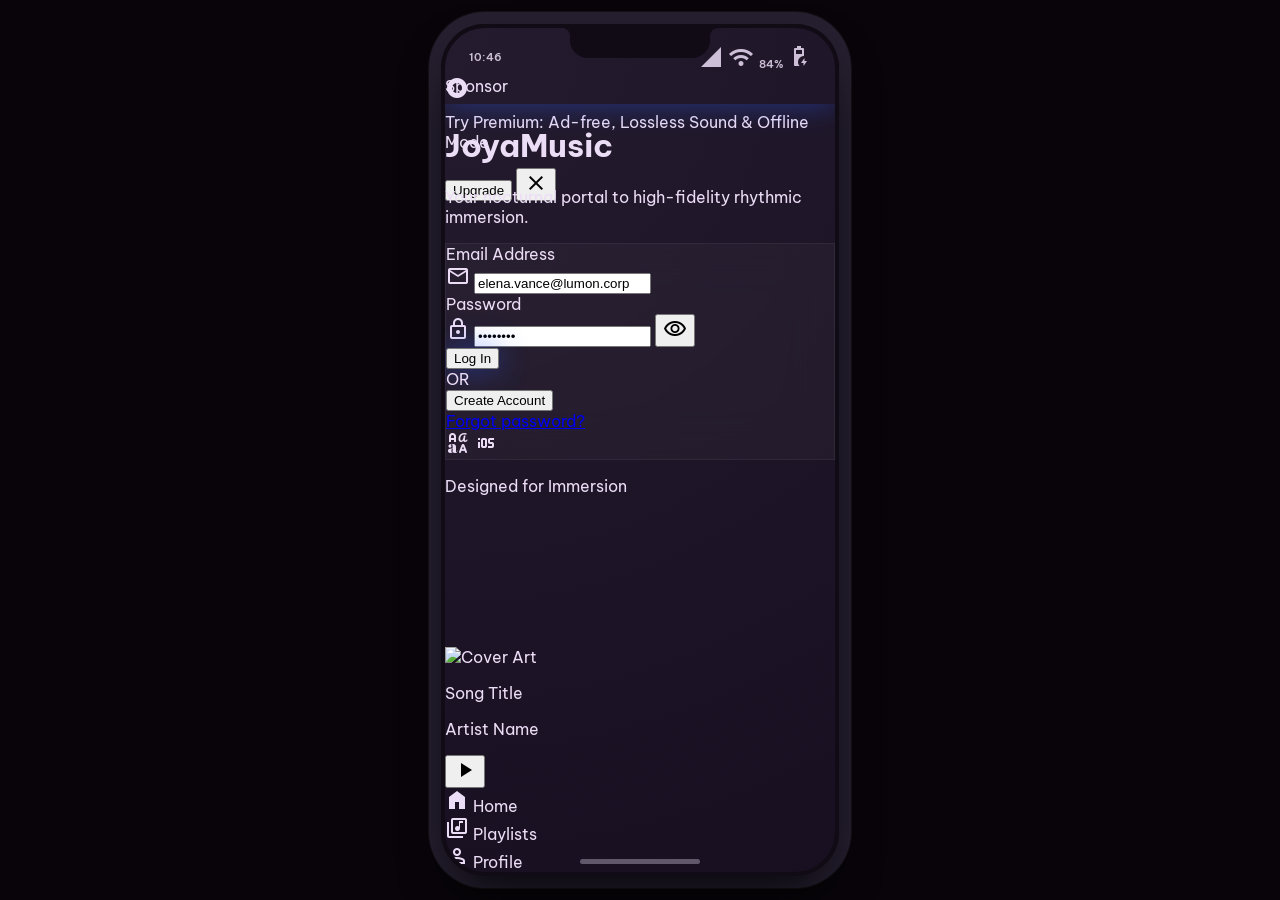
==== index.html @ df9149d4 "feat: JoyaMusic static build with real Supabase Auth" ====
<!DOCTYPE html>
<html class="dark" lang="en">
<head>
  <meta charset="utf-8"/>
  <meta content="width=device-width, initial-scale=1.0" name="viewport"/>
  <title>JoyaMusic - Premium Nocturnal Rhythms</title>
  
  <!-- Fonts & Icons -->
  <link href="https://fonts.googleapis.com/css2?family=Be+Vietnam+Pro:wght@100;300;400;500;600;700;800;900&amp;display=swap" rel="stylesheet"/>
  <link href="https://fonts.googleapis.com/css2?family=Material+Symbols+Outlined:wght,FILL@100..700,0..1&amp;display=swap" rel="stylesheet"/>
  
  <!-- Tailwind CSS CDN -->
  <script src="https://cdn.tailwindcss.com?plugins=forms,container-queries"></script>
  
  <!-- Dynamic Tailwind Configuration linked to CSS custom theme variables -->
  <script id="tailwind-config">
    tailwind.config = {
      darkMode: "class",
      theme: {
        extend: {
          "colors": {
            "inverse-on-surface": "var(--inverse-on-surface)",
            "error-container": "var(--error-container)",
            "primary-fixed": "var(--primary-fixed)",
            "on-primary-fixed": "var(--on-primary-fixed)",
            "on-secondary-container": "var(--on-secondary-container)",
            "on-background": "var(--on-surface)",
            "tertiary-fixed-dim": "var(--tertiary-fixed-dim)",
            "on-primary": "var(--on-primary)",
            "primary": "var(--primary)",
            "on-surface": "var(--on-surface)",
            "on-secondary-fixed-variant": "var(--on-secondary-fixed-variant)",
            "on-primary-container": "var(--on-primary-container)",
            "surface-container-high": "var(--surface-container-high)",
            "on-secondary-fixed": "var(--on-secondary-fixed)",
            "inverse-primary": "var(--inverse-primary)",
            "outline": "var(--outline)",
            "secondary-fixed-dim": "var(--secondary-fixed-dim)",
            "on-tertiary-fixed-variant": "var(--on-tertiary-fixed-variant)",
            "background": "var(--surface)",
            "on-tertiary-container": "var(--on-tertiary-container)",
            "tertiary-fixed": "var(--tertiary-fixed)",
            "error": "var(--error)",
            "inverse-surface": "var(--inverse-surface)",
            "on-secondary": "var(--on-secondary)",
            "secondary": "var(--secondary)",
            "outline-variant": "var(--outline-variant)",
            "surface-bright": "var(--surface-bright)",
            "on-tertiary-fixed": "var(--on-tertiary-fixed)",
            "surface-container-lowest": "var(--surface-container-lowest)",
            "on-primary-fixed-variant": "var(--on-primary-fixed-variant)",
            "surface-container-low": "var(--surface-container-low)",
            "surface": "var(--surface)",
            "surface-tint": "var(--primary)",
            "surface-variant": "var(--surface-container-highest)",
            "surface-dim": "var(--surface-dim)",
            "secondary-container": "var(--secondary-container)",
            "tertiary": "var(--tertiary)",
            "on-tertiary": "var(--on-tertiary)",
            "tertiary-container": "var(--tertiary-container)",
            "secondary-fixed": "var(--secondary-fixed)",
            "surface-container": "var(--surface-container)",
            "on-error": "var(--on-error)",
            "primary-fixed-dim": "var(--primary-fixed-dim)",
            "primary-container": "var(--primary-container)",
            "on-surface-variant": "var(--on-surface-variant)",
            "surface-container-highest": "var(--surface-container-highest)",
            "on-error-container": "var(--on-error-container)"
          },
          "borderRadius": {
            "DEFAULT": "0.25rem",
            "lg": "0.5rem",
            "xl": "0.75rem",
            "full": "9999px"
          },
          "spacing": {
            "sm": "12px",
            "xl": "32px",
            "lg": "24px",
            "xs": "8px",
            "margin-mobile": "20px",
            "md": "16px",
            "base": "4px",
            "gutter": "16px"
          },
          "fontFamily": {
            "headline-xl": ["Be Vietnam Pro"],
            "label-caps": ["Be Vietnam Pro"],
            "body-lg": ["Be Vietnam Pro"],
            "body-sm": ["Be Vietnam Pro"],
            "headline-md": ["Be Vietnam Pro"]
          },
          "fontSize": {
            "headline-xl": ["32px", { "lineHeight": "40px", "letterSpacing": "-0.02em", "fontWeight": "700" }],
            "label-caps": ["12px", { "lineHeight": "16px", "letterSpacing": "0.05em", "fontWeight": "700" }],
            "body-lg": ["16px", { "lineHeight": "24px", "fontWeight": "400" }],
            "body-sm": ["14px", { "lineHeight": "20px", "fontWeight": "400" }],
            "headline-md": ["20px", { "lineHeight": "28px", "letterSpacing": "-0.01em", "fontWeight": "600" }]
          }
        }
      }
    };
  </script>
  
  <!-- Local Styles -->
  <link href="app.css" rel="stylesheet"/>
</head>
<body class="bg-surface font-body-lg text-on-surface select-none" data-theme="purple">

  <!-- Desktop Smartphone Showcase Mock Shell -->
  <div class="device-container glow-accent">
    <!-- Smartphone Bezel Notch / Dynamic Island -->
    <div class="device-notch"></div>
    
    <!-- Smartphone Top Status Bar (Wifi, Signal, Time, Battery) -->
    <div class="device-status-bar">
      <div id="device-time">10:46</div>
      <div class="device-status-icons">
        <span class="material-symbols-outlined text-[12px]">signal_cellular_4_bar</span>
        <span class="material-symbols-outlined text-[12px]">wifi</span>
        <div class="flex items-center gap-[1px]">
          <span class="text-[9px]">84%</span>
          <span class="material-symbols-outlined text-[14px]">battery_charging_80</span>
        </div>
      </div>
    </div>

    <!-- Main Smartphone Screen Content Wrapper -->
    <div class="device-content">
      
      <!-- ==================== SCREEN 1: WELCOME & AUTHENTICATION ==================== -->
      <div id="screen-auth" class="app-screen active-screen flex flex-col justify-between p-gutter h-full pb-6 no-scrollbar">
        <!-- Logo Header -->
        <header class="flex flex-col items-center mt-6">
          <div class="w-20 h-20 bg-primary-container rounded-full flex items-center justify-center glow-accent mb-md scale-110">
            <span class="material-symbols-outlined text-white text-4xl icon-filled">radio_button_checked</span>
          </div>
          <h1 id="welcome-text" class="font-headline-xl text-headline-xl text-on-surface tracking-tighter uppercase">JoyaMusic</h1>
          <p id="welcome-sub" class="font-body-sm text-body-sm text-outline mt-xs text-center max-w-[280px]">Your nocturnal portal to high-fidelity rhythmic immersion.</p>
        </header>

        <!-- Auth Card -->
        <div class="w-full glass-panel p-xl rounded-xl shadow-lg border border-white/5 space-y-md my-auto">
          <form id="login-form" class="flex flex-col gap-lg">
            <!-- Email -->
            <div class="flex flex-col space-y-xs">
              <label class="font-label-caps text-label-caps text-outline uppercase ml-1">Email Address</label>
              <div class="relative">
                <span class="material-symbols-outlined absolute left-4 top-1/2 -translate-y-1/2 text-outline text-lg">mail</span>
                <input class="w-full bg-surface-container-low border border-outline-variant rounded-lg py-3 pl-12 pr-4 text-on-surface focus:border-primary focus:ring-1 focus:ring-primary outline-none transition-all font-body-sm" placeholder="name@domain.com" type="email" required value="elena.vance@lumon.corp"/>
              </div>
            </div>
            <!-- Password -->
            <div class="flex flex-col space-y-xs">
              <label class="font-label-caps text-label-caps text-outline uppercase ml-1">Password</label>
              <div class="relative">
                <span class="material-symbols-outlined absolute left-4 top-1/2 -translate-y-1/2 text-outline text-lg">lock</span>
                <input class="w-full bg-surface-container-low border border-outline-variant rounded-lg py-3 pl-12 pr-4 text-on-surface focus:border-primary focus:ring-1 focus:ring-primary outline-none transition-all font-body-sm" placeholder="••••••••" type="password" required value="••••••••"/>
                <button type="button" class="absolute right-4 top-1/2 -translate-y-1/2 text-outline hover:text-on-surface transition-colors">
                  <span class="material-symbols-outlined text-lg">visibility</span>
                </button>
              </div>
            </div>

            <!-- CTA Buttons -->
            <div class="flex flex-col space-y-sm pt-xs">
              <button id="login-submit-btn" type="submit" class="w-full bg-primary-container text-on-primary-container font-headline-md text-headline-md py-3.5 rounded-full active:scale-95 transition-all glow-accent">
                Log In
              </button>
              <div class="flex items-center justify-center space-x-base py-1">
                <div class="h-px w-full bg-outline-variant/30"></div>
                <span class="font-label-caps text-label-caps text-outline px-md text-[10px]">OR</span>
                <div class="h-px w-full bg-outline-variant/30"></div>
              </div>
              <button id="create-account-btn" type="button" class="w-full bg-surface-container-high border border-outline-variant/50 text-on-surface font-headline-md text-headline-md py-3.5 rounded-full active:scale-95 transition-all hover:bg-surface-variant">
                Create Account
              </button>
            </div>
          </form>

          <!-- Footer Oauth links -->
          <div class="flex justify-between items-center px-xs pt-xs text-[11px]">
            <a class="font-body-sm text-body-sm text-primary hover:opacity-80 transition-opacity" href="#">Forgot password?</a>
            <div class="flex space-x-md text-outline">
              <span class="material-symbols-outlined cursor-pointer hover:text-on-surface transition-colors" title="Google">brand_family</span>
              <span class="material-symbols-outlined cursor-pointer hover:text-on-surface transition-colors" title="Apple">ios</span>
            </div>
          </div>
        </div>

        <div class="flex flex-col items-center space-y-2 opacity-50">
          <p class="font-label-caps text-[9px] text-outline uppercase tracking-[0.25em]">Designed for Immersion</p>
        </div>
      </div>


      <!-- ==================== SCREEN 2: HOME FEED (PULSE DISCOVER) ==================== -->
      <div id="screen-home" class="app-screen p-0 h-full no-scrollbar">
        <!-- Top App Bar -->
        <header class="sticky top-0 w-full z-40 flex justify-between items-center px-margin-mobile h-16 bg-surface-dim/80 backdrop-blur-xl border-b border-white/5 shadow-md">
          <div class="flex items-center gap-3">
            <span class="material-symbols-outlined text-primary scale-125 icon-filled">radio_button_checked</span>
            <span class="font-bold text-on-background text-lg tracking-tight">JoyaMusic</span>
          </div>
          <div class="flex items-center gap-4">
            <button id="btn-home-notifications" class="active:scale-95 transition-transform text-slate-400 hover:text-on-surface">
              <span class="material-symbols-outlined">notifications</span>
            </button>
            <!-- Avatar click navigates to settings profile -->
            <div class="w-8 h-8 rounded-full overflow-hidden border border-white/20 cursor-pointer hover:scale-105 active:scale-95 transition-all avatar-click">
              <img id="avatar-img-home" alt="User Profile" src="https://lh3.googleusercontent.com/aida-public/[base64]"/>
            </div>
          </div>
        </header>

        <div class="px-margin-mobile pt-4 space-y-lg">
          <!-- Search Bar -->
          <section>
            <div class="relative group">
              <div class="absolute inset-y-0 left-4 flex items-center pointer-events-none text-outline">
                <span class="material-symbols-outlined">search</span>
              </div>
              <input id="search-input" class="w-full h-12 bg-surface-container-highest border-none rounded-xl pl-12 pr-4 text-on-surface focus:ring-2 focus:ring-primary-container placeholder:text-outline/70 transition-all text-body-sm" placeholder="Search songs, artists..." type="text"/>
            </div>
          </section>

          <!-- Genre Horizontal Quick Filter Slider -->
          <section class="-mx-margin-mobile px-margin-mobile overflow-x-auto no-scrollbar flex gap-sm">
            <div class="category-chip flex-none px-md py-xs rounded-full bg-tertiary-container text-on-tertiary-container font-label-caps text-label-caps active:scale-95 transition-all cursor-pointer">For You</div>
            <div class="category-chip flex-none px-md py-xs rounded-full border border-outline-variant text-on-surface font-label-caps text-label-caps hover:bg-surface-variant transition-all cursor-pointer">Deep House</div>
            <div class="category-chip flex-none px-md py-xs rounded-full border border-outline-variant text-on-surface font-label-caps text-label-caps hover:bg-surface-variant transition-all cursor-pointer">Lo-Fi</div>
            <div class="category-chip flex-none px-md py-xs rounded-full border border-outline-variant text-on-surface font-label-caps text-label-caps hover:bg-surface-variant transition-all cursor-pointer">Techno</div>
            <div class="category-chip flex-none px-md py-xs rounded-full border border-outline-variant text-on-surface font-label-caps text-label-caps hover:bg-surface-variant transition-all cursor-pointer">Synthwave</div>
          </section>

          <!-- Featured Bento Release -->
          <section class="mt-sm">
            <div class="relative h-44 rounded-xl overflow-hidden group shadow-lg">
              <img class="absolute inset-0 w-full h-full object-cover group-hover:scale-105 transition-transform duration-700" alt="Bento release" src="https://lh3.googleusercontent.com/aida-public/[base64]"/>
              <div class="absolute inset-0 bg-gradient-to-t from-background via-background/40 to-transparent opacity-90"></div>
              <div class="absolute bottom-4 left-4 right-4">
                <span class="text-[10px] font-label-caps text-primary-fixed mb-1 block tracking-widest font-bold">NEW RELEASE</span>
                <h2 class="text-headline-md font-headline-md text-white mb-0.5">Neon Horizons</h2>
                <p class="text-body-sm font-body-sm text-slate-300">Midnight Pulse • 4:20</p>
              </div>
              <button id="home-bento-play-btn" class="absolute bottom-4 right-4 w-12 h-12 bg-primary-container rounded-full flex items-center justify-center text-white shadow-xl active:scale-90 transition-all glow-accent">
                <span class="material-symbols-outlined icon-filled" style="font-size: 28px;">play_arrow</span>
              </button>
            </div>
          </section>

          <!-- Song Recommendation List -->
          <section class="space-y-sm pb-10">
            <div class="flex items-center justify-between mb-sm">
              <h3 class="text-headline-md font-headline-md tracking-tight">Recommended</h3>
              <span id="btn-recommended-see-all" class="text-body-sm font-body-sm text-primary hover:opacity-80 cursor-pointer">See all</span>
            </div>
            
            <!-- Songs Aggregated Dynamic Container -->
            <div id="home-songs-list" class="space-y-sm">
              <!-- JS builds cards dynamically here -->
            </div>
          </section>
        </div>
      </div>


      <!-- ==================== SCREEN 3: PLAYLISTS ==================== -->
      <div id="screen-playlists" class="app-screen p-0 h-full no-scrollbar">
        <!-- Top App Bar -->
        <header class="sticky top-0 w-full z-40 flex justify-between items-center px-margin-mobile h-16 bg-surface-dim/80 backdrop-blur-xl border-b border-white/5 shadow-md">
          <div class="flex items-center gap-3">
            <span class="material-symbols-outlined text-primary scale-125 icon-filled">radio_button_checked</span>
            <span class="font-bold text-on-surface text-lg">JoyaMusic</span>
          </div>
          <div class="flex gap-4 text-slate-400">
            <span class="material-symbols-outlined hover:text-on-surface cursor-pointer">search</span>
            <span class="material-symbols-outlined hover:text-on-surface cursor-pointer">more_vert</span>
          </div>
        </header>

        <div class="px-margin-mobile pt-4 space-y-lg">
          <!-- Page Header -->
          <section>
            <h2 class="font-headline-xl text-headline-xl text-on-surface mb-1">Your Playlists</h2>
            <p class="font-body-sm text-body-sm text-on-surface-variant">Curated for your rhythmic journey</p>
          </section>

          <!-- Playlist Grid -->
          <section class="grid grid-cols-2 gap-md">
            
            <!-- Dynamic Liked Songs Card -->
            <div id="liked-songs-card" class="glass-card rounded-xl p-2.5 flex flex-col gap-xs active:scale-98 transition-all cursor-pointer group">
              <div class="aspect-square rounded-lg overflow-hidden bg-gradient-to-br from-primary-container to-tertiary-container flex items-center justify-center relative">
                <span class="material-symbols-outlined text-on-primary-container text-[48px] icon-filled float-effect">favorite</span>
                <div class="absolute bottom-2.5 right-2.5 w-8 h-8 bg-blue-600 rounded-full flex items-center justify-center shadow-lg group-hover:scale-105 active:scale-90 transition-all shadow-blue-900/50">
                  <span class="material-symbols-outlined text-white text-sm icon-filled">play_arrow</span>
                </div>
              </div>
              <div class="px-xs pb-xs">
                <p class="font-headline-md text-[15px] font-bold text-on-surface truncate">Liked Songs</p>
                <p id="liked-songs-count" class="font-body-sm text-xs text-on-surface-variant">0 tracks</p>
              </div>
            </div>

            <!-- Playlist Card 2 -->
            <div id="playlist-midnight-pulse" class="glass-card rounded-xl p-2.5 flex flex-col gap-xs active:scale-98 transition-all cursor-pointer group">
              <div class="aspect-square rounded-lg overflow-hidden relative">
                <img class="w-full h-full object-cover" alt="Playlist Cover" src="https://lh3.googleusercontent.com/aida-public/[base64]"/>
                <div class="absolute inset-0 bg-black/20"></div>
              </div>
              <div class="px-xs pb-xs">
                <p class="font-headline-md text-[15px] font-bold text-on-surface truncate">Midnight Pulse</p>
                <p class="font-body-sm text-xs text-on-surface-variant">54 tracks</p>
              </div>
            </div>

            <!-- Playlist Card 3 -->
            <div id="playlist-smooth-jazz" class="glass-card rounded-xl p-2.5 flex flex-col gap-xs active:scale-98 transition-all cursor-pointer group">
              <div class="aspect-square rounded-lg overflow-hidden relative">
                <img class="w-full h-full object-cover" alt="Playlist Cover" src="https://lh3.googleusercontent.com/aida-public/[base64]"/>
                <div class="absolute inset-0 bg-black/20"></div>
              </div>
              <div class="px-xs pb-xs">
                <p class="font-headline-md text-[15px] font-bold text-on-surface truncate">Smooth Jazz</p>
                <p class="font-body-sm text-xs text-on-surface-variant">120 tracks</p>
              </div>
            </div>

            <!-- Playlist Card 4 -->
            <div id="playlist-festival-vibes" class="glass-card rounded-xl p-2.5 flex flex-col gap-xs active:scale-98 transition-all cursor-pointer group">
              <div class="aspect-square rounded-lg overflow-hidden relative">
                <img class="w-full h-full object-cover" alt="Playlist Cover" src="https://lh3.googleusercontent.com/aida-public/[base64]"/>
                <div class="absolute inset-0 bg-black/20"></div>
              </div>
              <div class="px-xs pb-xs">
                <p class="font-headline-md text-[15px] font-bold text-on-surface truncate">Festival Vibes</p>
                <p class="font-body-sm text-xs text-on-surface-variant">88 tracks</p>
              </div>
            </div>

          </section>

          <!-- Recently Played Tracks list -->
          <section class="pb-10">
            <div class="flex justify-between items-center mb-sm">
              <h3 class="font-headline-md text-headline-md">Recent Tracks</h3>
              <span id="btn-recent-see-all" class="font-label-caps text-label-caps text-primary cursor-pointer">SEE ALL</span>
            </div>
            
            <!-- Recent List Dynamic aggregates -->
            <div id="playlists-recent-list" class="space-y-sm">
              <!-- JS builds list rows dynamically -->
            </div>
          </section>
        </div>
      </div>


      <!-- ==================== SCREEN 4: PROFILE & SETTINGS ==================== -->
      <div id="screen-profile" class="app-screen p-0 h-full no-scrollbar">
        <!-- Top App Bar -->
        <header class="sticky top-0 w-full z-40 flex justify-between items-center px-margin-mobile h-16 bg-surface-dim/80 backdrop-blur-xl border-b border-white/5 shadow-md">
          <div class="flex items-center gap-3">
            <span class="material-symbols-outlined text-primary scale-125 icon-filled">radio_button_checked</span>
            <span class="font-bold text-on-surface text-lg">JoyaMusic</span>
          </div>
          <button class="active:scale-95 transition-transform hover:opacity-80 text-slate-400">
            <span class="material-symbols-outlined">settings</span>
          </button>
        </header>

        <div class="px-margin-mobile pt-6 space-y-lg pb-10">
          
          <!-- User Profile Details Header -->
          <section class="flex flex-col items-center">
            <div class="relative group">
              <div id="profile-avatar-container" class="w-28 h-28 rounded-full p-1 bg-gradient-to-tr from-blue-600 to-tertiary shadow-[0_0_20px_var(--glow-color)]">
                <img id="avatar-img-profile" alt="User Profile" class="w-full h-full object-cover rounded-full" src="https://lh3.googleusercontent.com/aida-public/[base64]"/>
              </div>
              <div id="btn-edit-avatar" class="absolute bottom-0 right-0 bg-primary text-on-primary p-1.5 rounded-full shadow-lg cursor-pointer hover:scale-105 transition-transform active:scale-95 flex items-center justify-center">
                <span class="material-symbols-outlined text-xs">edit</span>
              </div>
            </div>
            <div class="text-center mt-4">
              <h1 id="profile-display-name" class="font-headline-xl text-[24px] font-bold text-on-surface">Elena Vance</h1>
              <p id="profile-display-email" class="font-body-sm text-xs text-on-surface-variant mt-0.5">elena.vance@lumon.corp</p>
            </div>
          </section>

          <!-- Interactive Theme Selection Card Grid (Theme Essence) -->
          <section>
            <h2 class="font-label-caps text-label-caps text-outline mb-3 uppercase tracking-wider font-bold">Theme Essence</h2>
            <div class="grid grid-cols-4 gap-3">
              
              <!-- Dark Purple Essence (Default) -->
              <div class="theme-card flex flex-col items-center gap-1.5 cursor-pointer" data-essence="purple">
                <button class="w-full aspect-square rounded-xl bg-[#181021] border border-white/10 flex items-center justify-center">
                  <div class="check-indicator"></div>
                </button>
                <span class="text-[9px] font-semibold text-on-surface text-center leading-tight">Dark Purple</span>
              </div>
              
              <!-- Midnight Essence -->
              <div class="theme-card flex flex-col items-center gap-1.5 cursor-pointer" data-essence="midnight">
                <button class="w-full aspect-square rounded-xl bg-[#050208] border border-white/10 flex items-center justify-center">
                  <div class="check-indicator"></div>
                </button>
                <span class="text-[9px] font-semibold text-on-surface-variant text-center leading-tight">Midnight</span>
              </div>
              
              <!-- Ember Essence -->
              <div class="theme-card flex flex-col items-center gap-1.5 cursor-pointer" data-essence="ember">
                <button class="w-full aspect-square rounded-xl bg-gradient-to-br from-[#1a1c2c] to-[#4a192c] border border-white/10 flex items-center justify-center">
                  <div class="check-indicator"></div>
                </button>
                <span class="text-[9px] font-semibold text-on-surface-variant text-center leading-tight">Ember</span>
              </div>
              
              <!-- Deep Sea Essence -->
              <div class="theme-card flex flex-col items-center gap-1.5 cursor-pointer" data-essence="deepsea">
                <button class="w-full aspect-square rounded-xl bg-[#0d1b2a] border border-white/10 flex items-center justify-center">
                  <div class="check-indicator"></div>
                </button>
                <span class="text-[9px] font-semibold text-on-surface-variant text-center leading-tight">Deep Sea</span>
              </div>

            </div>
          </section>

          <!-- Settings Option List -->
          <section class="space-y-2">
            <h2 class="font-label-caps text-label-caps text-outline mb-2 uppercase tracking-wider font-bold">Account Details</h2>
            
            <div id="btn-settings-personal-info" class="glass-card rounded-xl p-3.5 flex items-center justify-between cursor-pointer hover:bg-white/5 transition-colors">
              <div class="flex items-center gap-3.5">
                <div class="w-9 h-9 rounded-lg bg-surface-container-high flex items-center justify-center">
                  <span class="material-symbols-outlined text-secondary text-lg">person_outline</span>
                </div>
                <div>
                  <p class="font-bold text-sm">Personal Information</p>
                  <p class="text-xs text-on-surface-variant">Name, bio, social links</p>
                </div>
              </div>
              <span class="material-symbols-outlined text-outline text-lg">chevron_right</span>
            </div>

            <div id="btn-settings-security-privacy" class="glass-card rounded-xl p-3.5 flex items-center justify-between cursor-pointer hover:bg-white/5 transition-colors">
              <div class="flex items-center gap-3.5">
                <div class="w-9 h-9 rounded-lg bg-surface-container-high flex items-center justify-center">
                  <span class="material-symbols-outlined text-secondary text-lg">lock</span>
                </div>
                <div>
                  <p class="font-bold text-sm">Security &amp; Privacy</p>
                  <p class="text-xs text-on-surface-variant">Password, 2FA, data usage</p>
                </div>
              </div>
              <span class="material-symbols-outlined text-outline text-lg">chevron_right</span>
            </div>

            <div id="btn-settings-notifications" class="glass-card rounded-xl p-3.5 flex items-center justify-between cursor-pointer hover:bg-white/5 transition-colors">
              <div class="flex items-center gap-3.5">
                <div class="w-9 h-9 rounded-lg bg-surface-container-high flex items-center justify-center">
                  <span class="material-symbols-outlined text-secondary text-lg">notifications</span>
                </div>
                <div>
                  <p class="font-bold text-sm">Notifications</p>
                  <p class="text-xs text-on-surface-variant">Artist updates, playlists</p>
                </div>
              </div>
              <span class="material-symbols-outlined text-outline text-lg">chevron_right</span>
            </div>

            <div id="btn-settings-language" class="glass-card rounded-xl p-3.5 flex items-center justify-between cursor-pointer hover:bg-white/5 transition-colors">
              <div class="flex items-center gap-3.5">
                <div class="w-9 h-9 rounded-lg bg-surface-container-high flex items-center justify-center">
                  <span class="material-symbols-outlined text-secondary text-lg">translate</span>
                </div>
                <div>
                  <p class="font-bold text-sm">Language &amp; Region</p>
                  <p class="text-xs text-on-surface-variant">Spanish, English, region info</p>
                </div>
              </div>
              <span class="material-symbols-outlined text-outline text-lg">chevron_right</span>
            </div>

            <div id="btn-settings-equalizer" class="glass-card rounded-xl p-3.5 flex items-center justify-between cursor-pointer hover:bg-white/5 transition-colors">
              <div class="flex items-center gap-3.5">
                <div class="w-9 h-9 rounded-lg bg-surface-container-high flex items-center justify-center">
                  <span class="material-symbols-outlined text-secondary text-lg">graphic_eq</span>
                </div>
                <div>
                  <p class="font-bold text-sm">Equalizer &amp; Quality</p>
                  <p class="text-xs text-on-surface-variant">Streaming quality, dynamic EQ</p>
                </div>
              </div>
              <span class="material-symbols-outlined text-outline text-lg">chevron_right</span>
            </div>

            <div id="btn-settings-sleeptimer" class="glass-card rounded-xl p-3.5 flex items-center justify-between cursor-pointer hover:bg-white/5 transition-colors">
              <div class="flex items-center gap-3.5">
                <div class="w-9 h-9 rounded-lg bg-surface-container-high flex items-center justify-center">
                  <span class="material-symbols-outlined text-secondary text-lg">bedtime</span>
                </div>
                <div>
                  <p class="font-bold text-sm">Sleep Timer</p>
                  <p class="text-xs text-on-surface-variant">Auto-pause nocturnal music</p>
                </div>
              </div>
              <span class="material-symbols-outlined text-outline text-lg">chevron_right</span>
            </div>

            <div id="btn-settings-about" class="glass-card rounded-xl p-3.5 flex items-center justify-between cursor-pointer hover:bg-white/5 transition-colors">
              <div class="flex items-center gap-3.5">
                <div class="w-9 h-9 rounded-lg bg-surface-container-high flex items-center justify-center">
                  <span class="material-symbols-outlined text-secondary text-lg">info</span>
                </div>
                <div>
                  <p class="font-bold text-sm">About JoyaMusic</p>
                  <p class="text-xs text-on-surface-variant">Credits, licensing &amp; terms</p>
                </div>
              </div>
              <span class="material-symbols-outlined text-outline text-lg">chevron_right</span>
            </div>
          </section>

          <!-- Settings Danger Zone CTAs -->
          <section class="space-y-3 pt-3">
            <button id="btn-logout" class="w-full py-3.5 rounded-xl border border-outline-variant text-on-surface font-semibold text-sm flex items-center justify-center gap-2 hover:bg-white/5 transition-colors active:scale-[0.98]">
              <span class="material-symbols-outlined text-lg">logout</span>
              Log out
            </button>
            <button id="btn-settings-delete-account" class="w-full py-3.5 rounded-xl bg-error-container/10 border border-error-container/40 text-error font-semibold text-sm flex items-center justify-center gap-2 hover:bg-error-container/20 transition-colors active:scale-[0.98]">
              <span class="material-symbols-outlined text-lg">delete_forever</span>
              Delete account
            </button>
          </section>
        </div>
      </div>

      <!-- ==================== PANEL: PERSONAL INFORMATION ==================== -->
      <div id="panel-personal-info" class="overlay-panel p-0 no-scrollbar">
        <header class="sticky top-0 w-full z-40 flex justify-between items-center px-margin-mobile h-16 bg-surface-dim/90 backdrop-blur-xl border-b border-white/5 shadow-md">
          <button id="close-personal-info" class="text-outline hover:text-on-surface active:scale-90 transition-all p-2 rounded-full hover:bg-white/5">
            <span class="material-symbols-outlined text-2xl">chevron_left</span>
          </button>
          <span class="font-label-caps text-[11px] text-outline uppercase tracking-[0.2em] font-bold">Personal Info</span>
          <div class="w-10"></div> <!-- Spacer -->
        </header>
        <div class="px-margin-mobile pt-6 space-y-lg">
          <!-- Avatar Selector -->
          <div class="flex flex-col items-center">
            <div class="relative group">
              <div id="edit-avatar-ring" class="w-24 h-24 rounded-full p-1 bg-gradient-to-tr from-blue-600 to-tertiary shadow-[0_0_15px_var(--glow-color)]">
                <img id="edit-avatar-preview" alt="User Profile" class="w-full h-full object-cover rounded-full" src="https://lh3.googleusercontent.com/aida-public/[base64]"/>
              </div>
            </div>
            <p class="font-label-caps text-[9px] text-outline uppercase tracking-widest mt-3 font-bold">Select Avatar Preset</p>
            <div class="flex gap-3 mt-3">
              <img class="w-10 h-10 rounded-full border-2 border-primary cursor-pointer hover:border-primary transition-all avatar-preset active:scale-90" src="https://lh3.googleusercontent.com/aida-public/[base64]" />
              <img class="w-10 h-10 rounded-full border border-white/10 cursor-pointer hover:border-primary transition-all avatar-preset active:scale-90" src="https://lh3.googleusercontent.com/aida-public/[base64]" />
              <img class="w-10 h-10 rounded-full border border-white/10 cursor-pointer hover:border-primary transition-all avatar-preset active:scale-90" src="https://lh3.googleusercontent.com/aida-public/[base64]" />
              <img class="w-10 h-10 rounded-full border border-white/10 cursor-pointer hover:border-primary transition-all avatar-preset active:scale-90" src="https://lh3.googleusercontent.com/aida-public/[base64]" />
            </div>
          </div>

          <!-- Form Fields -->
          <form id="personal-info-form" class="space-y-md pt-2">
            <div class="flex flex-col space-y-xs">
              <label class="font-label-caps text-label-caps text-outline uppercase ml-1">Display Name</label>
              <input id="edit-display-name" class="w-full bg-surface-container-low border border-outline-variant rounded-lg py-3 px-4 text-on-surface focus:border-primary focus:ring-1 focus:ring-primary outline-none transition-all font-body-sm" type="text" required value="Elena Vance"/>
            </div>
            <div class="flex flex-col space-y-xs">
              <label class="font-label-caps text-label-caps text-outline uppercase ml-1">Email Address</label>
              <input id="edit-display-email" class="w-full bg-surface-container-low border border-outline-variant rounded-lg py-3 px-4 text-on-surface focus:border-primary focus:ring-1 focus:ring-primary outline-none transition-all font-body-sm" type="email" required value="elena.vance@lumon.corp"/>
            </div>
            <div class="flex flex-col space-y-xs">
              <label class="font-label-caps text-label-caps text-outline uppercase ml-1">Bio</label>
              <textarea id="edit-display-bio" class="w-full h-20 bg-surface-container-low border border-outline-variant rounded-lg py-3 px-4 text-on-surface focus:border-primary focus:ring-1 focus:ring-primary outline-none transition-all font-body-sm no-scrollbar resize-none" placeholder="Add a short bio...">Hi-Fi audio enthusiast and nocturnal music curator.</textarea>
            </div>
            <button type="submit" class="w-full bg-primary-container text-on-primary-container font-headline-md text-headline-md py-3.5 rounded-full active:scale-95 transition-all glow-accent mt-4">
              Save Changes
            </button>
          </form>
        </div>
      </div>

      <!-- ==================== PANEL: SECURITY & PRIVACY ==================== -->
      <div id="panel-security-privacy" class="overlay-panel p-0 no-scrollbar">
        <header class="sticky top-0 w-full z-40 flex justify-between items-center px-margin-mobile h-16 bg-surface-dim/90 backdrop-blur-xl border-b border-white/5 shadow-md">
          <button id="close-security-privacy" class="text-outline hover:text-on-surface active:scale-90 transition-all p-2 rounded-full hover:bg-white/5">
            <span class="material-symbols-outlined text-2xl">chevron_left</span>
          </button>
          <span class="font-label-caps text-[11px] text-outline uppercase tracking-[0.2em] font-bold">Security & Privacy</span>
          <div class="w-10"></div> <!-- Spacer -->
        </header>
        <div class="px-margin-mobile pt-6 space-y-lg">
          <section class="space-y-3">
            <h3 class="font-label-caps text-label-caps text-outline uppercase tracking-wider ml-1 font-bold">Privacy Mode</h3>
            <div class="glass-card rounded-xl p-4 flex items-center justify-between">
              <div class="pr-3">
                <p class="font-bold text-sm">Private Session</p>
                <p class="text-[11px] text-on-surface-variant max-w-[200px] mt-0.5 leading-normal">Hide your listening activity from friends and show a glowing connection halo.</p>
              </div>
              <label class="toggle-switch flex-shrink-0">
                <input id="toggle-private-session" type="checkbox"/>
                <span class="toggle-slider"></span>
              </label>
            </div>
            <div class="glass-card rounded-xl p-4 flex items-center justify-between">
              <div class="pr-3">
                <p class="font-bold text-sm">Data Saver</p>
                <p class="text-[11px] text-on-surface-variant max-w-[200px] mt-0.5 leading-normal">Stream at lower audio quality when on cellular networks to conserve bandwidth.</p>
              </div>
              <label class="toggle-switch flex-shrink-0">
                <input id="toggle-data-saver" type="checkbox"/>
                <span class="toggle-slider"></span>
              </label>
            </div>
          </section>

          <section class="space-y-3">
            <h3 class="font-label-caps text-label-caps text-outline uppercase tracking-wider ml-1 font-bold">Two-Factor Auth</h3>
            <div class="glass-card rounded-xl p-4 flex items-center justify-between">
              <div class="pr-3">
                <p class="font-bold text-sm">Enable 2FA</p>
                <p class="text-[11px] text-on-surface-variant max-w-[200px] mt-0.5 leading-normal">Protect your account with a secondary verification code.</p>
              </div>
              <label class="toggle-switch flex-shrink-0">
                <input id="toggle-2fa" type="checkbox"/>
                <span class="toggle-slider"></span>
              </label>
            </div>
          </section>

          <section class="space-y-3">
            <h3 class="font-label-caps text-label-caps text-outline uppercase tracking-wider ml-1 font-bold">Change Password</h3>
            <form id="change-password-form" class="space-y-md">
              <div class="flex flex-col space-y-xs">
                <input class="w-full bg-surface-container-low border border-outline-variant rounded-lg py-2.5 px-4 text-on-surface focus:border-primary focus:ring-1 focus:ring-primary outline-none transition-all font-body-sm" type="password" required placeholder="Current Password"/>
              </div>
              <div class="flex flex-col space-y-xs">
                <input class="w-full bg-surface-container-low border border-outline-variant rounded-lg py-2.5 px-4 text-on-surface focus:border-primary focus:ring-1 focus:ring-primary outline-none transition-all font-body-sm" type="password" required placeholder="New Password"/>
              </div>
              <button type="submit" class="w-full bg-surface-container-high border border-outline-variant/60 text-on-surface hover:bg-surface-variant font-bold text-xs py-3.5 rounded-full active:scale-98 transition-all">
                Update Password
              </button>
            </form>
          </section>
        </div>
      </div>

      <!-- ==================== PANEL: NOTIFICATIONS SETTINGS ==================== -->
      <div id="panel-notifications-settings" class="overlay-panel p-0 no-scrollbar">
        <header class="sticky top-0 w-full z-40 flex justify-between items-center px-margin-mobile h-16 bg-surface-dim/90 backdrop-blur-xl border-b border-white/5 shadow-md">
          <button id="close-notifications-settings" class="text-outline hover:text-on-surface active:scale-90 transition-all p-2 rounded-full hover:bg-white/5">
            <span class="material-symbols-outlined text-2xl">chevron_left</span>
          </button>
          <span class="font-label-caps text-[11px] text-outline uppercase tracking-[0.2em] font-bold">Notifications</span>
          <div class="w-10"></div> <!-- Spacer -->
        </header>
        <div class="px-margin-mobile pt-6 space-y-lg">
          <section class="space-y-3">
            <h3 class="font-label-caps text-label-caps text-outline uppercase tracking-wider ml-1 font-bold">Push Alerts</h3>
            <div class="glass-card rounded-xl p-4 flex items-center justify-between">
              <div class="pr-3">
                <p class="font-bold text-sm">New Music Alerts</p>
                <p class="text-[11px] text-on-surface-variant max-w-[200px] mt-0.5 leading-normal">Notify when followed artists release new singles or albums.</p>
              </div>
              <label class="toggle-switch flex-shrink-0">
                <input id="push-new-music" type="checkbox" checked/>
                <span class="toggle-slider"></span>
              </label>
            </div>
            <div class="glass-card rounded-xl p-4 flex items-center justify-between">
              <div class="pr-3">
                <p class="font-bold text-sm">Playlist Updates</p>
                <p class="text-[11px] text-on-surface-variant max-w-[200px] mt-0.5 leading-normal">Notify when songs are added to subscribed playlists.</p>
              </div>
              <label class="toggle-switch flex-shrink-0">
                <input id="push-playlist-update" type="checkbox" checked/>
                <span class="toggle-slider"></span>
              </label>
            </div>
          </section>

          <section class="space-y-3">
            <h3 class="font-label-caps text-label-caps text-outline uppercase tracking-wider ml-1 font-bold">Email Digests</h3>
            <div class="glass-card rounded-xl p-4 flex items-center justify-between">
              <div class="pr-3">
                <p class="font-bold text-sm">Weekly Recommendations</p>
                <p class="text-[11px] text-on-surface-variant max-w-[200px] mt-0.5 leading-normal">Receive personalized nocturnal music recommendations via email.</p>
              </div>
              <label class="toggle-switch flex-shrink-0">
                <input id="email-weekly" type="checkbox"/>
                <span class="toggle-slider"></span>
              </label>
            </div>
            <div class="glass-card rounded-xl p-4 flex items-center justify-between">
              <div class="pr-3">
                <p class="font-bold text-sm">Platform Newsletter</p>
                <p class="text-[11px] text-on-surface-variant max-w-[200px] mt-0.5 leading-normal">Receive announcements and feature updates from JoyaMusic.</p>
              </div>
              <label class="toggle-switch flex-shrink-0">
                <input id="email-platform" type="checkbox"/>
                <span class="toggle-slider"></span>
              </label>
            </div>
          </section>
        </div>
      </div>

      <!-- ==================== PANEL: CONNECTED DEVICES ==================== -->
      <div id="panel-devices" class="overlay-panel p-0 no-scrollbar">
        <header class="sticky top-0 w-full z-40 flex justify-between items-center px-margin-mobile h-16 bg-surface-dim/90 backdrop-blur-xl border-b border-white/5 shadow-md">
          <button id="close-devices" class="text-outline hover:text-on-surface active:scale-90 transition-all p-2 rounded-full hover:bg-white/5">
            <span class="material-symbols-outlined text-2xl">chevron_left</span>
          </button>
          <span class="font-label-caps text-[11px] text-outline uppercase tracking-[0.15em] font-bold">Connect to a Device</span>
          <div class="w-10"></div> <!-- Spacer -->
        </header>
        <div class="px-margin-mobile pt-6 space-y-md">
          <div class="device-item glass-card rounded-xl p-4 flex items-center justify-between cursor-pointer hover:bg-white/5 border border-primary/40" data-device="this-phone">
            <div class="flex items-center gap-3.5">
              <span class="material-symbols-outlined text-primary text-xl">smartphone</span>
              <div>
                <p class="font-bold text-sm text-primary">This Phone</p>
                <p class="text-[9px] text-primary/80 font-bold tracking-wider uppercase mt-[2px]">ACTIVE CONNECTION</p>
              </div>
            </div>
            <span class="material-symbols-outlined text-primary text-lg">check_circle</span>
          </div>

          <div class="device-item glass-card rounded-xl p-4 flex items-center justify-between cursor-pointer hover:bg-white/5 border border-transparent" data-device="living-room">
            <div class="flex items-center gap-3.5">
              <span class="material-symbols-outlined text-outline text-xl">tv_gen</span>
              <div>
                <p class="font-bold text-sm">Living Room Speakers</p>
                <p class="text-xs text-on-surface-variant mt-[2px]">AirPlay Connection Available</p>
              </div>
            </div>
            <span class="material-symbols-outlined text-outline text-lg">radio_button_unchecked</span>
          </div>

          <div class="device-item glass-card rounded-xl p-4 flex items-center justify-between cursor-pointer hover:bg-white/5 border border-transparent" data-device="headphones">
            <div class="flex items-center gap-3.5">
              <span class="material-symbols-outlined text-outline text-xl">headphones</span>
              <div>
                <p class="font-bold text-sm">Elena's Headphones</p>
                <p class="text-xs text-on-surface-variant mt-[2px]">Bluetooth Connected</p>
              </div>
            </div>
            <span class="material-symbols-outlined text-outline text-lg">radio_button_unchecked</span>
          </div>
        </div>
      </div>

      <!-- ==================== PANEL: CENTER NOTIFICATIONS ==================== -->
      <div id="panel-center-notifications" class="overlay-panel p-0 no-scrollbar">
        <header class="sticky top-0 w-full z-40 flex justify-between items-center px-margin-mobile h-16 bg-surface-dim/90 backdrop-blur-xl border-b border-white/5 shadow-md">
          <button id="close-center-notifications" class="text-outline hover:text-on-surface active:scale-90 transition-all p-2 rounded-full hover:bg-white/5">
            <span class="material-symbols-outlined text-2xl">chevron_left</span>
          </button>
          <span class="font-label-caps text-[11px] text-outline uppercase tracking-[0.2em] font-bold">Notifications</span>
          <button id="clear-notifications-btn" class="text-xs font-semibold text-primary hover:opacity-80 active:scale-90 transition-transform px-2 py-1">Clear</button>
        </header>
        <div class="px-margin-mobile pt-6 space-y-md" id="notifications-list-container">
          <!-- Notification Card 1 -->
          <div class="glass-card rounded-xl p-4 flex items-start gap-3.5 notification-card">
            <div class="w-8 h-8 rounded-full bg-primary/20 flex items-center justify-center shrink-0">
              <span class="material-symbols-outlined text-primary text-sm icon-filled">campaign</span>
            </div>
            <div class="flex-grow min-w-0">
              <div class="flex justify-between items-start">
                <p class="font-bold text-xs">Pulse Premium Deal</p>
                <span class="text-[9px] text-slate-500 font-bold uppercase tracking-wider">Just Now</span>
              </div>
              <p class="text-[11px] text-on-surface-variant mt-1 leading-normal">Get 3 months of high-fidelity lossless sound streaming absolutely free. Tap to explore.</p>
            </div>
          </div>

          <!-- Notification Card 2 -->
          <div class="glass-card rounded-xl p-4 flex items-start gap-3.5 notification-card">
            <div class="w-8 h-8 rounded-full bg-secondary/20 flex items-center justify-center shrink-0">
              <span class="material-symbols-outlined text-secondary text-sm icon-filled">album</span>
            </div>
            <div class="flex-grow min-w-0">
              <div class="flex justify-between items-start">
                <p class="font-bold text-xs">New Release by Solstice Collective</p>
                <span class="text-[9px] text-slate-500 font-bold uppercase tracking-wider">2 hrs ago</span>
              </div>
              <p class="text-[11px] text-on-surface-variant mt-1 leading-normal">Solstice Collective just dropped 'Ethereal Echoes'. Start listening inside your For You feed.</p>
            </div>
          </div>

          <!-- Notification Card 3 -->
          <div class="glass-card rounded-xl p-4 flex items-start gap-3.5 notification-card">
            <div class="w-8 h-8 rounded-full bg-tertiary/20 flex items-center justify-center shrink-0">
              <span class="material-symbols-outlined text-tertiary text-sm icon-filled">favorite</span>
            </div>
            <div class="flex-grow min-w-0">
              <div class="flex justify-between items-start">
                <p class="font-bold text-xs">Weekly Rhythms Ready</p>
                <span class="text-[9px] text-slate-500 font-bold uppercase tracking-wider">1 day ago</span>
              </div>
              <p class="text-[11px] text-on-surface-variant mt-1 leading-normal">Your personalized weekly digest is compiled and ready for playback in your library.</p>
            </div>
          </div>
        </div>
      </div>

      <!-- ==================== PANEL: MORE SONG OPTIONS ==================== -->
      <div id="panel-more-options" class="overlay-panel p-0 no-scrollbar">
        <header class="sticky top-0 w-full z-40 flex justify-between items-center px-margin-mobile h-16 bg-surface-dim/90 backdrop-blur-xl border-b border-white/5 shadow-md">
          <button id="close-more-options" class="text-outline hover:text-on-surface active:scale-90 transition-all p-2 rounded-full hover:bg-white/5">
            <span class="material-symbols-outlined text-2xl">close</span>
          </button>
          <span id="options-panel-header-title" class="font-label-caps text-[11px] text-outline uppercase tracking-[0.2em] font-bold">Track Options</span>
          <div class="w-10"></div> <!-- Spacer -->
        </header>
        
        <div class="pt-6 px-margin-mobile flex flex-col items-center">
          <img id="options-cover-art" class="w-20 h-20 rounded-lg object-cover shadow-lg border border-white/10" src=""/>
          <h4 id="options-song-title" class="font-bold text-base text-on-surface mt-3 truncate w-[240px] text-center">Song Title</h4>
          <p id="options-song-artist" class="text-xs text-outline mt-0.5 truncate w-[200px] text-center">Artist Name</p>
        </div>
        
        <div class="px-margin-mobile pt-6 space-y-2">
          <div class="glass-card rounded-xl p-3.5 flex items-center justify-between cursor-pointer hover:bg-white/5 transition-colors options-action-btn" data-action="add-playlist">
            <div class="flex items-center gap-3.5">
              <span class="material-symbols-outlined text-secondary text-lg">playlist_add</span>
              <p class="font-bold text-sm">Add to Playlist</p>
            </div>
            <span class="material-symbols-outlined text-outline text-lg">chevron_right</span>
          </div>

          <div class="glass-card rounded-xl p-3.5 flex items-center justify-between cursor-pointer hover:bg-white/5 transition-colors options-action-btn" data-action="share">
            <div class="flex items-center gap-3.5">
              <span class="material-symbols-outlined text-secondary text-lg">share</span>
              <p class="font-bold text-sm">Share Track</p>
            </div>
            <span class="material-symbols-outlined text-outline text-lg">chevron_right</span>
          </div>

          <div class="glass-card rounded-xl p-3.5 flex items-center justify-between cursor-pointer hover:bg-white/5 transition-colors options-action-btn" data-action="lyrics">
            <div class="flex items-center gap-3.5">
              <span class="material-symbols-outlined text-secondary text-lg">lyrics</span>
              <p class="font-bold text-sm">Show Lyrics</p>
            </div>
            <span class="material-symbols-outlined text-outline text-lg">chevron_right</span>
          </div>
        </div>
      </div>

      <!-- ==================== FLOATING SPONSOR BANNER ==================== -->
      <div id="sponsor-banner" class="absolute bottom-[104px] left-0 w-full px-margin-mobile z-30 transition-all duration-300 ease-out select-none">
        <div class="bg-surface-container-highest/90 border border-white/10 rounded-xl p-3 flex items-center gap-3 backdrop-blur-md shadow-lg h-[56px] justify-between relative overflow-hidden">
          <!-- Glow Background -->
          <div class="absolute inset-0 bg-gradient-to-r from-blue-600/10 to-purple-600/10 pointer-events-none"></div>
          <div class="flex items-center gap-2.5 z-10 min-w-0 flex-1">
            <span class="bg-primary/20 text-primary text-[9px] px-1.5 py-0.5 rounded font-bold uppercase tracking-wider shrink-0">Sponsor</span>
            <p class="text-xs text-on-surface-variant truncate leading-none">Try Premium: Ad-free, Lossless Sound & Offline Mode</p>
          </div>
          <div class="flex items-center gap-1.5 z-10 shrink-0">
            <button id="sponsor-upgrade-btn" class="bg-primary-container text-on-primary-container text-[10px] font-bold px-3 py-1.5 rounded-full uppercase active:scale-90 hover:scale-105 transition-all">Upgrade</button>
            <button id="sponsor-dismiss-btn" class="text-outline hover:text-on-surface p-1 active:scale-75 transition-all rounded-full hover:bg-white/5">
              <span class="material-symbols-outlined text-[16px]">close</span>
            </button>
          </div>
        </div>
      </div>

      <!-- ==================== MODAL: DELETE ACCOUNT ==================== -->
      <div id="modal-delete-account" class="modal-overlay">
        <div class="modal-content text-center space-y-md">
          <div class="w-14 h-14 bg-error-container/20 rounded-full flex items-center justify-center text-error mx-auto shadow-lg shadow-red-900/10">
            <span class="material-symbols-outlined text-3xl">delete_forever</span>
          </div>
          <div class="space-y-xs">
            <h4 class="font-bold text-lg text-on-surface">Delete Account?</h4>
            <p class="text-xs text-on-surface-variant px-2 leading-relaxed">Are you absolutely sure you want to delete Elena's profile? All your liked tracks and playlists will be lost forever.</p>
          </div>
          <div class="flex gap-3 pt-2">
            <button id="cancel-delete-btn" class="flex-1 py-3 rounded-full bg-surface-container border border-outline-variant/60 text-on-surface font-semibold text-xs active:scale-95 transition-all">
              Cancel
            </button>
            <button id="confirm-delete-btn" class="flex-1 py-3 rounded-full bg-error text-on-error font-semibold text-xs active:scale-95 transition-all shadow-md shadow-red-900/20">
              Delete
            </button>
          </div>
        </div>
      </div>

      <!-- ==================== PANEL: LANGUAGE & REGION ==================== -->
      <div id="panel-language-region" class="overlay-panel p-0 no-scrollbar">
        <header class="sticky top-0 w-full z-40 flex justify-between items-center px-margin-mobile h-16 bg-surface-dim/90 backdrop-blur-xl border-b border-white/5 shadow-md">
          <button id="close-language" class="text-outline hover:text-on-surface active:scale-90 transition-all p-2 rounded-full hover:bg-white/5">
            <span class="material-symbols-outlined text-2xl">chevron_left</span>
          </button>
          <span class="font-label-caps text-[11px] text-outline uppercase tracking-[0.2em] font-bold">Language &amp; Region</span>
          <div class="w-10"></div>
        </header>
        <div class="px-margin-mobile pt-6 space-y-lg">
          <section class="space-y-3">
            <h3 class="font-label-caps text-label-caps text-outline uppercase tracking-wider ml-1 font-bold">App Language</h3>
            <div class="space-y-2">
              <div class="lang-item glass-card rounded-xl p-4 flex items-center justify-between cursor-pointer border border-primary" data-lang="es">
                <span class="font-bold text-sm text-primary">Español</span>
                <span class="material-symbols-outlined text-primary text-lg">radio_button_checked</span>
              </div>
              <div class="lang-item glass-card rounded-xl p-4 flex items-center justify-between cursor-pointer border border-transparent" data-lang="en">
                <span class="font-bold text-sm text-on-surface">English (US)</span>
                <span class="material-symbols-outlined text-outline text-lg">radio_button_unchecked</span>
              </div>
              <div class="lang-item glass-card rounded-xl p-4 flex items-center justify-between cursor-pointer border border-transparent" data-lang="fr">
                <span class="font-bold text-sm text-on-surface">Français</span>
                <span class="material-symbols-outlined text-outline text-lg">radio_button_unchecked</span>
              </div>
            </div>
          </section>

          <section class="space-y-3">
            <h3 class="font-label-caps text-label-caps text-outline uppercase tracking-wider ml-1 font-bold">Music Region</h3>
            <div class="space-y-2">
              <div class="region-item glass-card rounded-xl p-4 flex items-center justify-between cursor-pointer border border-primary" data-region="latam">
                <span class="font-bold text-sm text-primary">Latin America</span>
                <span class="material-symbols-outlined text-primary text-lg">radio_button_checked</span>
              </div>
              <div class="region-item glass-card rounded-xl p-4 flex items-center justify-between cursor-pointer border border-transparent" data-region="us">
                <span class="font-bold text-sm text-on-surface">United States</span>
                <span class="material-symbols-outlined text-outline text-lg">radio_button_unchecked</span>
              </div>
            </div>
          </section>

          <button id="save-language-btn" class="w-full bg-primary text-on-primary font-bold py-3.5 rounded-full active:scale-95 transition-all mt-4 shadow-lg shadow-blue-900/20">
            Save Preference
          </button>
        </div>
      </div>

      <!-- ==================== PANEL: AUDIO QUALITY & EQUALIZER ==================== -->
      <div id="panel-audio-equalizer" class="overlay-panel p-0 no-scrollbar">
        <header class="sticky top-0 w-full z-40 flex justify-between items-center px-margin-mobile h-16 bg-surface-dim/90 backdrop-blur-xl border-b border-white/5 shadow-md">
          <button id="close-equalizer" class="text-outline hover:text-on-surface active:scale-90 transition-all p-2 rounded-full hover:bg-white/5">
            <span class="material-symbols-outlined text-2xl">chevron_left</span>
          </button>
          <span class="font-label-caps text-[11px] text-outline uppercase tracking-[0.2em] font-bold">Equalizer &amp; Quality</span>
          <div class="w-10"></div>
        </header>
        <div class="px-margin-mobile pt-6 space-y-lg">
          <section class="space-y-3">
            <h3 class="font-label-caps text-label-caps text-outline uppercase tracking-wider ml-1 font-bold">Streaming Quality</h3>
            <div class="grid grid-cols-2 gap-sm">
              <div class="quality-item glass-card rounded-xl p-3 text-center cursor-pointer border border-transparent" data-quality="low">
                <p class="font-bold text-xs">96 kbps</p>
                <p class="text-[9px] text-on-surface-variant mt-0.5">Data Saver</p>
              </div>
              <div class="quality-item glass-card rounded-xl p-3 text-center cursor-pointer border border-transparent" data-quality="standard">
                <p class="font-bold text-xs">160 kbps</p>
                <p class="text-[9px] text-on-surface-variant mt-0.5">Standard</p>
              </div>
              <div class="quality-item glass-card rounded-xl p-3 text-center cursor-pointer border border-primary" data-quality="high">
                <p class="font-bold text-xs text-primary">320 kbps</p>
                <p class="text-[9px] text-primary/80 font-bold mt-0.5">HQ Audio</p>
              </div>
              <div class="quality-item glass-card rounded-xl p-3 text-center cursor-pointer border border-transparent" data-quality="lossless">
                <p class="font-bold text-xs">Lossless</p>
                <p class="text-[9px] text-on-surface-variant mt-0.5">FLAC 24-bit</p>
              </div>
            </div>
          </section>

          <section class="space-y-3">
            <div class="flex justify-between items-center ml-1">
              <h3 class="font-label-caps text-label-caps text-outline uppercase tracking-wider font-bold">5-Band Equalizer</h3>
              <span class="text-[10px] text-primary font-bold uppercase tracking-widest bg-primary/10 px-2 py-0.5 rounded">Custom Mode</span>
            </div>
            
            <div class="glass-card rounded-xl p-4 flex flex-col items-center">
              <div class="flex justify-between w-full h-[140px] px-2 items-center">
                <!-- 60 Hz -->
                <div class="flex flex-col items-center h-full justify-between">
                  <span id="eq-val-60" class="text-[9px] font-bold text-primary font-mono">+0.0 dB</span>
                  <div class="relative w-4 h-[100px] flex items-center justify-center">
                    <input type="range" min="-12" max="12" step="0.5" value="0" class="eq-slider-vertical" data-band="60"/>
                  </div>
                  <span class="text-[9px] text-outline font-bold mt-1">60Hz</span>
                </div>
                <!-- 230 Hz -->
                <div class="flex flex-col items-center h-full justify-between">
                  <span id="eq-val-230" class="text-[9px] font-bold text-primary font-mono">+0.0 dB</span>
                  <div class="relative w-4 h-[100px] flex items-center justify-center">
                    <input type="range" min="-12" max="12" step="0.5" value="0" class="eq-slider-vertical" data-band="230"/>
                  </div>
                  <span class="text-[9px] text-outline font-bold mt-1">230Hz</span>
                </div>
                <!-- 910 Hz -->
                <div class="flex flex-col items-center h-full justify-between">
                  <span id="eq-val-910" class="text-[9px] font-bold text-primary font-mono">+0.0 dB</span>
                  <div class="relative w-4 h-[100px] flex items-center justify-center">
                    <input type="range" min="-12" max="12" step="0.5" value="0" class="eq-slider-vertical" data-band="910"/>
                  </div>
                  <span class="text-[9px] text-outline font-bold mt-1">910Hz</span>
                </div>
                <!-- 4 kHz -->
                <div class="flex flex-col items-center h-full justify-between">
                  <span id="eq-val-4k" class="text-[9px] font-bold text-primary font-mono">+0.0 dB</span>
                  <div class="relative w-4 h-[100px] flex items-center justify-center">
                    <input type="range" min="-12" max="12" step="0.5" value="0" class="eq-slider-vertical" data-band="4k"/>
                  </div>
                  <span class="text-[9px] text-outline font-bold mt-1">4kHz</span>
                </div>
                <!-- 14 kHz -->
                <div class="flex flex-col items-center h-full justify-between">
                  <span id="eq-val-14k" class="text-[9px] font-bold text-primary font-mono">+0.0 dB</span>
                  <div class="relative w-4 h-[100px] flex items-center justify-center">
                    <input type="range" min="-12" max="12" step="0.5" value="0" class="eq-slider-vertical" data-band="14k"/>
                  </div>
                  <span class="text-[9px] text-outline font-bold mt-1">14kHz</span>
                </div>
              </div>
            </div>
          </section>

          <button id="reset-eq-btn" class="w-full bg-surface-container-high border border-outline-variant/60 text-on-surface hover:bg-surface-variant font-bold text-xs py-3.5 rounded-full active:scale-95 transition-all mt-2">
            Reset Flat Equalizer
          </button>
        </div>
      </div>

      <!-- ==================== PANEL: SLEEP TIMER ==================== -->
      <div id="panel-sleep-timer" class="overlay-panel p-0 no-scrollbar">
        <header class="sticky top-0 w-full z-40 flex justify-between items-center px-margin-mobile h-16 bg-surface-dim/90 backdrop-blur-xl border-b border-white/5 shadow-md">
          <button id="close-sleeptimer" class="text-outline hover:text-on-surface active:scale-90 transition-all p-2 rounded-full hover:bg-white/5">
            <span class="material-symbols-outlined text-2xl">chevron_left</span>
          </button>
          <span class="font-label-caps text-[11px] text-outline uppercase tracking-[0.2em] font-bold">Sleep Timer</span>
          <div class="w-10"></div>
        </header>
        <div class="px-margin-mobile pt-6 space-y-lg">
          <div class="glass-card rounded-xl p-5 flex flex-col items-center text-center space-y-sm">
            <span class="material-symbols-outlined text-4xl text-primary animate-pulse">bedtime</span>
            <div>
              <p class="font-bold text-sm">Nocturnal Sleep Companion</p>
              <p class="text-xs text-on-surface-variant max-w-[200px] mx-auto mt-1 leading-normal">Set a timer to automatically fade out and pause playback when you fall asleep.</p>
            </div>
            <p id="sleep-timer-countdown" class="text-[10px] font-bold text-primary tracking-widest uppercase bg-primary/10 px-3 py-1 rounded-full hidden">00:00 Remaining</p>
          </div>

          <div class="space-y-2">
            <div class="sleep-option-card glass-card rounded-xl p-4 flex items-center justify-between cursor-pointer border border-primary" data-time="off">
              <span class="font-bold text-sm text-primary">Off</span>
              <span class="material-symbols-outlined text-primary text-lg">radio_button_checked</span>
            </div>
            <div class="sleep-option-card glass-card rounded-xl p-4 flex items-center justify-between cursor-pointer border border-transparent" data-time="10">
              <span class="font-bold text-sm text-on-surface">10 Minutes</span>
              <span class="material-symbols-outlined text-outline text-lg">radio_button_unchecked</span>
            </div>
            <div class="sleep-option-card glass-card rounded-xl p-4 flex items-center justify-between cursor-pointer border border-transparent" data-time="20">
              <span class="font-bold text-sm text-on-surface">20 Minutes</span>
              <span class="material-symbols-outlined text-outline text-lg">radio_button_unchecked</span>
            </div>
            <div class="sleep-option-card glass-card rounded-xl p-4 flex items-center justify-between cursor-pointer border border-transparent" data-time="45">
              <span class="font-bold text-sm text-on-surface">45 Minutes</span>
              <span class="material-symbols-outlined text-outline text-lg">radio_button_unchecked</span>
            </div>
          </div>
        </div>
      </div>

      <!-- ==================== PANEL: ABOUT & CREDITS ==================== -->
      <div id="panel-about" class="overlay-panel p-0 no-scrollbar">
        <header class="sticky top-0 w-full z-40 flex justify-between items-center px-margin-mobile h-16 bg-surface-dim/90 backdrop-blur-xl border-b border-white/5 shadow-md">
          <button id="close-about" class="text-outline hover:text-on-surface active:scale-90 transition-all p-2 rounded-full hover:bg-white/5">
            <span class="material-symbols-outlined text-2xl">chevron_left</span>
          </button>
          <span class="font-label-caps text-[11px] text-outline uppercase tracking-[0.2em] font-bold">About JoyaMusic</span>
          <div class="w-10"></div>
        </header>
        <div class="px-margin-mobile pt-6 space-y-lg text-center flex flex-col items-center">
          <div class="w-16 h-16 rounded-2xl bg-gradient-to-tr from-blue-600 to-tertiary shadow-lg flex items-center justify-center text-white">
            <span class="material-symbols-outlined text-3xl">music_note</span>
          </div>
          <div>
            <h4 class="font-bold text-base text-on-surface mt-3">JoyaMusic Stitch</h4>
            <p class="text-xs text-outline">Version 3.4.0 (Nocturnal Wave)</p>
          </div>

          <div class="glass-card rounded-xl p-4 text-left w-full space-y-sm text-xs leading-relaxed text-on-surface-variant mt-2">
            <p><strong class="text-on-surface">Designed by Antigravity:</strong> Handcrafted under modern web standard paradigms for the ultimate pair programming wow factor.</p>
            <p><strong class="text-on-surface">Platform Stack:</strong> Built on pure HTML5 Canvas dynamic oscillators, Vanilla HSL CSS variables, and zero dependencies.</p>
            <p class="border-t border-white/5 pt-2 text-[10px] text-slate-500">&copy; 2026 JoyaMusic Stitch Corp. Google DeepMind team. All rights reserved.</p>
          </div>

          <button id="about-visit-btn" class="w-full bg-primary text-on-primary font-bold py-3.5 rounded-full active:scale-95 transition-all mt-4">
            Visit Developer Portal
          </button>
        </div>
      </div>

      <!-- ==================== PANEL: IMMERSIVE LYRICS ==================== -->
      <div id="panel-lyrics-view" class="overlay-panel p-0 no-scrollbar bg-surface-dim/95 backdrop-blur-3xl">
        <header class="sticky top-0 w-full z-40 flex justify-between items-center px-margin-mobile h-16 bg-surface-dim/90 backdrop-blur-xl border-b border-white/5 shadow-md">
          <button id="close-lyrics" class="text-outline hover:text-on-surface active:scale-90 transition-all p-2 rounded-full hover:bg-white/5">
            <span class="material-symbols-outlined text-2xl">close</span>
          </button>
          <span class="font-label-caps text-[11px] text-outline uppercase tracking-[0.2em] font-bold">Immersive Lyrics</span>
          <div class="w-10"></div>
        </header>
        <div class="pt-6 px-margin-mobile flex items-center gap-3">
          <img id="lyrics-song-cover" class="w-12 h-12 rounded object-cover border border-white/10" src=""/>
          <div>
            <h4 id="lyrics-song-title" class="font-bold text-sm text-on-surface">Song Title</h4>
            <p id="lyrics-song-artist" class="text-xs text-outline mt-0.5">Artist Name</p>
          </div>
        </div>
        <div class="px-margin-mobile pt-8 pb-10 space-y-6 text-center select-none font-bold overflow-y-auto max-h-[360px] no-scrollbar text-lg text-outline" id="lyrics-scroll-container">
          <p class="lyric-line hover:text-primary transition-colors cursor-pointer" data-time="0">Intro Synth Oscillations...</p>
          <p class="lyric-line hover:text-primary transition-colors cursor-pointer text-primary glow-text font-extrabold" data-time="12">Driving down the midnight strip alone</p>
          <p class="lyric-line hover:text-primary transition-colors cursor-pointer" data-time="24">Watching shadows dancing on their own</p>
          <p class="lyric-line hover:text-primary transition-colors cursor-pointer" data-time="38">Pulse of static glowing through the glass</p>
          <p class="lyric-line hover:text-primary transition-colors cursor-pointer" data-time="52">Nocturnal beats that make the silence last</p>
          <p class="lyric-line hover:text-primary transition-colors cursor-pointer" data-time="68">Into the blue, we fade away...</p>
        </div>
      </div>

      <!-- ==================== PANEL: SHARE SHEET ==================== -->
      <div id="panel-share-social" class="overlay-panel p-0 no-scrollbar">
        <header class="sticky top-0 w-full z-40 flex justify-between items-center px-margin-mobile h-16 bg-surface-dim/90 backdrop-blur-xl border-b border-white/5 shadow-md">
          <button id="close-share" class="text-outline hover:text-on-surface active:scale-90 transition-all p-2 rounded-full hover:bg-white/5">
            <span class="material-symbols-outlined text-2xl">close</span>
          </button>
          <span class="font-label-caps text-[11px] text-outline uppercase tracking-[0.2em] font-bold">Share Track</span>
          <div class="w-10"></div>
        </header>
        <div class="px-margin-mobile pt-6 space-y-lg text-center flex flex-col items-center">
          <img id="share-song-cover" class="w-24 h-24 rounded-xl object-cover shadow-lg border border-white/10" src=""/>
          <div>
            <h4 id="share-song-title" class="font-bold text-base text-on-surface mt-2 truncate w-[240px] text-center">Song Title</h4>
            <p id="share-song-artist" class="text-xs text-outline mt-0.5 truncate w-[200px] text-center">Artist Name</p>
          </div>

          <div class="grid grid-cols-3 gap-md w-full pt-4">
            <div class="share-item flex flex-col items-center cursor-pointer group active:scale-95 transition-transform" data-platform="instagram">
              <div class="w-12 h-12 rounded-full bg-gradient-to-tr from-pink-500 to-yellow-500 flex items-center justify-center text-white shadow-md group-hover:scale-105 transition-transform">
                <span class="material-symbols-outlined text-xl">photo_camera</span>
              </div>
              <span class="text-[10px] text-outline font-bold mt-2">Instagram</span>
            </div>
            <div class="share-item flex flex-col items-center cursor-pointer group active:scale-95 transition-transform" data-platform="twitter">
              <div class="w-12 h-12 rounded-full bg-blue-400 flex items-center justify-center text-white shadow-md group-hover:scale-105 transition-transform">
                <span class="material-symbols-outlined text-xl">chat</span>
              </div>
              <span class="text-[10px] text-outline font-bold mt-2">Twitter</span>
            </div>
            <div class="share-item flex flex-col items-center cursor-pointer group active:scale-95 transition-transform" data-platform="whatsapp">
              <div class="w-12 h-12 rounded-full bg-green-500 flex items-center justify-center text-white shadow-md group-hover:scale-105 transition-transform">
                <span class="material-symbols-outlined text-xl">call</span>
              </div>
              <span class="text-[10px] text-outline font-bold mt-2">WhatsApp</span>
            </div>
          </div>

          <button id="share-copy-link-btn" class="w-full bg-surface-container-high border border-outline-variant/60 text-on-surface hover:bg-surface-variant font-bold text-xs py-3.5 rounded-full active:scale-95 transition-all mt-4 flex items-center justify-center gap-2">
            <span class="material-symbols-outlined text-sm">link</span>
            Copy Immersive Track Link
          </button>
        </div>
      </div>

      <!-- ==================== PANEL: ADD TO PLAYLIST ==================== -->
      <div id="panel-add-to-playlist" class="overlay-panel p-0 no-scrollbar">
        <header class="sticky top-0 w-full z-40 flex justify-between items-center px-margin-mobile h-16 bg-surface-dim/90 backdrop-blur-xl border-b border-white/5 shadow-md">
          <button id="close-add-playlist" class="text-outline hover:text-on-surface active:scale-90 transition-all p-2 rounded-full hover:bg-white/5">
            <span class="material-symbols-outlined text-2xl">close</span>
          </button>
          <span class="font-label-caps text-[11px] text-outline uppercase tracking-[0.2em] font-bold">Add to Playlist</span>
          <div class="w-10"></div>
        </header>
        <div class="px-margin-mobile pt-6 space-y-md">
          <p class="text-xs text-on-surface-variant ml-1 leading-normal">Choose a playlist to append the active track.</p>
          
          <div class="space-y-sm">
            <div class="playlist-add-item glass-card rounded-xl p-3 flex items-center justify-between cursor-pointer hover:bg-white/5" data-playlist="midnight">
              <div class="flex items-center gap-3">
                <div class="w-10 h-10 rounded bg-primary/20 flex items-center justify-center text-primary text-sm font-bold">MP</div>
                <div>
                  <p class="font-bold text-sm">Midnight Pulse</p>
                  <p class="text-[10px] text-on-surface-variant">Synthwave Special Selection</p>
                </div>
              </div>
              <span class="material-symbols-outlined text-outline text-lg">add_circle</span>
            </div>
            
            <div class="playlist-add-item glass-card rounded-xl p-3 flex items-center justify-between cursor-pointer hover:bg-white/5" data-playlist="smooth">
              <div class="flex items-center gap-3">
                <div class="w-10 h-10 rounded bg-secondary/20 flex items-center justify-center text-secondary text-sm font-bold">SJ</div>
                <div>
                  <p class="font-bold text-sm">Smooth Jazz</p>
                  <p class="text-[10px] text-on-surface-variant">Lo-Fi study &amp; relax beats</p>
                </div>
              </div>
              <span class="material-symbols-outlined text-outline text-lg">add_circle</span>
            </div>

            <div class="playlist-add-item glass-card rounded-xl p-3 flex items-center justify-between cursor-pointer hover:bg-white/5" data-playlist="festival">
              <div class="flex items-center gap-3">
                <div class="w-10 h-10 rounded bg-tertiary/20 flex items-center justify-center text-tertiary text-sm font-bold">FV</div>
                <div>
                  <p class="font-bold text-sm">Festival Vibes</p>
                  <p class="text-[10px] text-on-surface-variant">Deep House club beats</p>
                </div>
              </div>
              <span class="material-symbols-outlined text-outline text-lg">add_circle</span>
            </div>
          </div>
        </div>
      </div>

      <!-- ==================== PANEL: PREMIUM INSIGHTS ==================== -->
      <div id="panel-premium-portal" class="overlay-panel p-0 no-scrollbar">
        <header class="sticky top-0 w-full z-40 flex justify-between items-center px-margin-mobile h-16 bg-surface-dim/90 backdrop-blur-xl border-b border-white/5 shadow-md">
          <button id="close-premium" class="text-outline hover:text-on-surface active:scale-90 transition-all p-2 rounded-full hover:bg-white/5">
            <span class="material-symbols-outlined text-2xl">close</span>
          </button>
          <span class="font-label-caps text-[11px] text-outline uppercase tracking-[0.2em] font-bold">Choose a Plan</span>
          <div class="w-10"></div>
        </header>
        <div class="px-margin-mobile pt-6 space-y-lg pb-10">
          <div class="text-center space-y-xs">
            <h4 class="font-bold text-base text-on-surface">JoyaMusic Pulse Premium</h4>
            <p class="text-xs text-on-surface-variant leading-relaxed">Experience lossless FLAC sound, offline caching, and completely ad-free stream listening.</p>
          </div>

          <div class="space-y-3">
            <div class="premium-tier-card glass-card rounded-2xl p-4 flex flex-col justify-between cursor-pointer border border-transparent" data-tier="free">
              <div class="flex justify-between items-start w-full">
                <div>
                  <p class="font-bold text-sm">Pulse Free</p>
                  <p class="text-[10px] text-on-surface-variant">Standard streaming with ads</p>
                </div>
                <p class="font-bold text-sm">$0<span class="text-[10px] font-normal">/mo</span></p>
              </div>
            </div>

            <div class="premium-tier-card glass-card rounded-2xl p-4 flex flex-col justify-between cursor-pointer border-2 border-primary" data-tier="solo">
              <div class="flex justify-between items-start w-full">
                <div>
                  <div class="flex items-center gap-1.5">
                    <p class="font-bold text-sm text-primary">Hi-Fi Solo</p>
                    <span class="bg-primary/20 text-primary text-[8px] px-1 rounded font-bold uppercase shrink-0">Best Choice</span>
                  </div>
                  <p class="text-[10px] text-primary/80 font-bold">Ad-free + offline 320kbps</p>
                </div>
                <p class="font-bold text-sm text-primary">$4.99<span class="text-[10px] font-normal">/mo</span></p>
              </div>
            </div>

            <div class="premium-tier-card glass-card rounded-2xl p-4 flex flex-col justify-between cursor-pointer border border-transparent" data-tier="duo">
              <div class="flex justify-between items-start w-full">
                <div>
                  <p class="font-bold text-sm">Lossless Duo</p>
                  <p class="text-[10px] text-on-surface-variant">Uncompressed FLAC sound + 2 accounts</p>
                </div>
                <p class="font-bold text-sm">$8.99<span class="text-[10px] font-normal">/mo</span></p>
              </div>
            </div>
          </div>

          <button id="subscribe-tier-btn" class="w-full bg-primary text-on-primary font-bold py-3.5 rounded-full active:scale-95 transition-all shadow-lg shadow-blue-900/20">
            Subscribe Now
          </button>
        </div>
      </div>

      <!-- ==================== MODAL: PREMIUM SUCCESS ==================== -->
      <div id="modal-premium-success" class="modal-overlay">
        <div class="modal-content text-center space-y-md overflow-hidden relative">
          <div class="absolute inset-0 bg-gradient-to-tr from-primary/10 to-tertiary/10 pointer-events-none z-0"></div>
          <div class="w-16 h-16 bg-primary/20 rounded-full flex items-center justify-center text-primary mx-auto shadow-lg shadow-blue-900/10 z-10 relative">
            <span class="material-symbols-outlined text-3xl animate-bounce">workspace_premium</span>
          </div>
          <div class="space-y-xs z-10 relative">
            <h4 class="font-bold text-lg text-on-surface">Elena Vance Pro Active!</h4>
            <p class="text-xs text-on-surface-variant px-2 leading-relaxed">Thank you for subscribing! Your nocturnal lossless audio streaming is now unlocked. Advertising banners have been fully deactivated.</p>
          </div>
          <button id="premium-success-ok" class="w-full py-3 rounded-full bg-primary text-on-primary font-semibold text-xs active:scale-95 transition-all shadow-md shadow-blue-900/20 z-10 relative">
            Start Lossless Experience
          </button>
        </div>
      </div>

      <!-- ==================== PANEL: SEARCH RESULTS ==================== -->
      <div id="panel-search-results" class="overlay-panel p-0 no-scrollbar">
        <header class="sticky top-0 w-full z-40 flex justify-between items-center px-margin-mobile h-16 bg-surface-dim/90 backdrop-blur-xl border-b border-white/5 shadow-md">
          <button id="close-search-results" class="text-outline hover:text-on-surface active:scale-90 transition-all p-2 rounded-full hover:bg-white/5">
            <span class="material-symbols-outlined text-2xl">chevron_left</span>
          </button>
          <div class="flex-grow mx-2 relative">
            <input id="search-input-field" class="w-full bg-surface-container-low border border-outline-variant rounded-full py-1.5 pl-8 pr-4 text-xs text-on-surface focus:border-primary outline-none transition-all" type="text" placeholder="Search songs, artists..."/>
            <span class="material-symbols-outlined text-outline text-lg absolute left-2.5 top-1.5">search</span>
            <button id="search-clear-btn" class="absolute right-2.5 top-1.5 text-outline hover:text-on-surface transition-all hidden">
              <span class="material-symbols-outlined text-base">close</span>
            </button>
          </div>
          <div class="w-6"></div>
        </header>
        <div class="px-margin-mobile pt-4 space-y-md">
          <div class="flex gap-2 overflow-x-auto no-scrollbar py-1" id="search-chips-container">
            <span class="search-chip flex-none px-3 py-1 rounded-full border border-outline-variant text-[10px] font-bold uppercase tracking-wider text-outline cursor-pointer hover:bg-white/5" data-query="Midnight">Midnight</span>
            <span class="search-chip flex-none px-3 py-1 rounded-full border border-outline-variant text-[10px] font-bold uppercase tracking-wider text-outline cursor-pointer hover:bg-white/5" data-query="Jazz">Jazz</span>
            <span class="search-chip flex-none px-3 py-1 rounded-full border border-outline-variant text-[10px] font-bold uppercase tracking-wider text-outline cursor-pointer hover:bg-white/5" data-query="Pulse">Pulse</span>
            <span class="search-chip flex-none px-3 py-1 rounded-full border border-outline-variant text-[10px] font-bold uppercase tracking-wider text-outline cursor-pointer hover:bg-white/5" data-query="Solstice">Solstice</span>
          </div>

          <div class="space-y-sm" id="search-results-list">
            <div class="py-10 text-center text-outline text-body-sm">
              <span class="material-symbols-outlined text-[48px] opacity-40 mb-2">search</span>
              <p>Type to search the nocturnal soundscape...</p>
            </div>
          </div>
        </div>
      </div>

    </div> <!-- End .device-content -->


    <!-- ==================== PERSISTENT COMPONENTS (MINI-PLAYER & BOTTOM NAV) ==================== -->
    
    <!-- Docked Mini-Player Bar (Sits on top of nav bar, initially hidden offscreen) -->
    <div id="mini-player" class="absolute bottom-[84px] left-0 w-full px-margin-mobile z-40 translate-y-[100px] transition-transform duration-300 ease-out cursor-pointer select-none">
      
      <!-- Thin playhead timeline indicator -->
      <div class="absolute top-0 left-0 w-full h-[2.5px] bg-white/10 rounded-t-lg overflow-hidden">
        <div id="mini-progress-fill" class="h-full bg-blue-500 rounded-r-full transition-[width] duration-100" style="width: 0%;"></div>
      </div>
      
      <div class="bg-surface-container-highest/80 border border-white/5 rounded-xl p-2.5 flex items-center gap-3 backdrop-blur-md shadow-lg h-[64px]">
        <!-- Cover Art -->
        <div class="w-10 h-10 rounded-lg overflow-hidden flex-shrink-0">
          <img id="mini-cover-img" alt="Cover Art" src="" />
        </div>
        <!-- Meta Details -->
        <div class="flex-grow min-w-0">
          <p id="mini-title" class="font-bold text-xs text-on-surface truncate leading-normal">Song Title</p>
          <p id="mini-artist" class="font-body-sm text-[10px] text-on-surface-variant truncate leading-none mt-[2px]">Artist Name</p>
        </div>
        <!-- Play / Pause btn -->
        <button id="mini-play-pause-btn" class="w-8 h-8 rounded-full bg-primary-container text-white flex items-center justify-center shadow-md active:scale-90 hover:scale-105 transition-all">
          <span class="material-symbols-outlined text-[20px] icon-filled">play_arrow</span>
        </button>
      </div>
    </div>

    <!-- Bottom Navigation Bar (Docked globally at the base of the device) -->
    <nav id="global-nav" class="absolute bottom-0 left-0 w-full z-40 flex justify-around items-center pb-safe px-4 bg-slate-950/80 backdrop-blur-[24px] border-t border-white/5 shadow-[0_-10px_30px_rgba(5,2,8,0.5)] h-[84px] rounded-t-lg translate-y-[100px] transition-transform duration-300">
      
      <!-- Home tab btn -->
      <div class="nav-btn flex flex-col items-center justify-center text-blue-500 after:content-[''] after:w-1 after:h-1 after:bg-blue-500 after:rounded-full after:mt-0.5 active:scale-90 transition-transform duration-200 cursor-pointer" data-screen="home">
        <span class="material-symbols-outlined text-2xl icon-filled">home</span>
        <span class="font-be-vietnam-pro text-[9px] font-bold uppercase tracking-wider mt-0.5">Home</span>
      </div>
      
      <!-- Playlists tab btn -->
      <div class="nav-btn flex flex-col items-center justify-center text-slate-400 hover:text-blue-400 transition-colors active:scale-90 transition-transform duration-200 cursor-pointer" data-screen="playlists">
        <span class="material-symbols-outlined text-2xl">library_music</span>
        <span class="font-be-vietnam-pro text-[9px] font-bold uppercase tracking-wider mt-0.5">Playlists</span>
      </div>
      
      <!-- Profile tab btn -->
      <div class="nav-btn flex flex-col items-center justify-center text-slate-400 hover:text-blue-400 transition-colors active:scale-90 transition-transform duration-200 cursor-pointer" data-screen="profile">
        <span class="material-symbols-outlined text-2xl">person</span>
        <span class="font-be-vietnam-pro text-[9px] font-bold uppercase tracking-wider mt-0.5">Profile</span>
      </div>
      
    </nav>


    <!-- ==================== SCREEN 5: IMMERSIVE FULL NOW PLAYING OVERLAY ==================== -->
    <div id="now-playing-panel">
      <!-- Gradient Haze background -->
      <div class="backdrop-glow"></div>
      
      <!-- Ambient Album Art Background Blur Blur Layer -->
      <div id="np-album-art-bg" class="absolute inset-0 bg-cover bg-center filter blur-[60px] opacity-25 scale-110 pointer-events-none transition-all duration-700"></div>

      <!-- Main Now playing layout container -->
      <div class="relative z-10 w-full h-full flex flex-col justify-between px-margin-mobile pt-10 pb-8 select-none">
        
        <!-- Header -->
        <header class="flex justify-between items-center h-10">
          <button id="np-close-btn" class="text-outline hover:text-on-surface active:scale-90 transition-all p-2 rounded-full hover:bg-white/5">
            <span class="material-symbols-outlined text-2xl">keyboard_arrow_down</span>
          </button>
          <span class="font-label-caps text-[10px] text-outline uppercase tracking-[0.2em] font-bold">Now Playing</span>
          <button id="np-more-options-btn" class="text-outline hover:text-on-surface active:scale-90 transition-all p-2 rounded-full hover:bg-white/5">
            <span class="material-symbols-outlined text-2xl">more_vert</span>
          </button>
        </header>

        <!-- Huge Album Cover Art (Squircle-shape, slow spin when active) -->
        <div class="my-auto py-4 flex flex-col items-center">
          <div id="np-cover-container" class="relative w-[260px] h-[260px] rounded-[32px] overflow-hidden shadow-2xl flex items-center justify-center border border-white/10 spin-art spin-art-paused">
            <img id="np-cover-img" class="w-full h-full object-cover" alt="Album Cover" src="" />
            <!-- Centered vinyl hole visual element -->
            <div class="absolute w-8 h-8 rounded-full bg-slate-950/80 border border-white/20 flex items-center justify-center shadow-inner">
              <div class="w-2.5 h-2.5 rounded-full bg-blue-500 shadow-md"></div>
            </div>
          </div>
        </div>

        <!-- Meta info (Song title, Artist, Like Heart button) -->
        <div class="space-y-4">
          <div class="flex justify-between items-center">
            <div class="min-w-0 flex-1 pr-4">
              <h2 id="np-title" class="font-bold text-[22px] text-on-surface truncate tracking-tight leading-tight">Song Title</h2>
              <p id="np-artist" class="font-body-lg text-sm text-outline truncate leading-none mt-1.5">Artist Name</p>
            </div>
            <!-- Interactive Heart -->
            <button id="np-heart-btn" class="text-outline hover:text-on-surface transition-all active:scale-75">
              <span class="material-symbols-outlined text-2xl">favorite</span>
            </button>
          </div>

          <!-- Canvas Audio Visualizer beats dynamically in sync with audio context analyser -->
          <div class="relative w-full h-[60px] flex items-center justify-center glass-card rounded-xl overflow-hidden px-2 border border-white/5 shadow-inner">
            <canvas id="np-visualizer-canvas" class="w-full h-full"></canvas>
            <div class="absolute inset-0 bg-gradient-to-r from-background/30 via-transparent to-background/30 pointer-events-none"></div>
          </div>

          <!-- Seekbar scrubber -->
          <div class="space-y-1.5 pt-2">
            <div class="relative flex items-center">
              <input id="np-progress" class="music-slider" type="range" min="0" max="100" value="0" step="0.1"/>
              <!-- High-precision glowing active fill layer -->
              <div id="np-progress-fill" class="music-slider-fill" style="width: 0%;"></div>
            </div>
            <div class="flex justify-between text-[10px] text-slate-400 font-label-caps font-bold">
              <span id="np-current-time">0:00</span>
              <span id="np-duration">0:00</span>
            </div>
          </div>

          <!-- Core Playback Controls (Play/Pause is a gorgeous bright blue circle with glow) -->
          <div class="flex justify-between items-center px-2 py-4">
            
            <!-- Shuffle btn -->
            <button id="np-shuffle-btn" class="text-outline hover:text-on-surface transition-all active:scale-90 p-2">
              <span class="material-symbols-outlined text-xl">shuffle</span>
            </button>
            
            <!-- Prev track btn -->
            <button id="np-prev-btn" class="text-on-surface hover:text-primary transition-all active:scale-90 p-2">
              <span class="material-symbols-outlined text-3xl icon-filled">skip_previous</span>
            </button>
            
            <!-- Play Pause core action button -->
            <button id="np-play-pause-btn" class="w-16 h-16 bg-primary-container text-white rounded-full flex items-center justify-center shadow-lg active:scale-95 hover:scale-105 transition-all glow-accent">
              <span class="material-symbols-outlined text-[48px] icon-filled">play_arrow</span>
            </button>
            
            <!-- Next track btn -->
            <button id="np-next-btn" class="text-on-surface hover:text-primary transition-all active:scale-90 p-2">
              <span class="material-symbols-outlined text-3xl icon-filled">skip_next</span>
            </button>
            
            <!-- Loop Repeat btn -->
            <button id="np-repeat-btn" class="text-outline hover:text-on-surface transition-all active:scale-90 p-2">
              <span class="material-symbols-outlined text-xl">repeat</span>
            </button>

          </div>

          <!-- Volume adjuster slider bar -->
          <div class="flex items-center gap-3 px-2 pt-2 text-outline">
            <span id="np-volume-icon" class="material-symbols-outlined text-lg cursor-pointer hover:text-on-surface transition-colors">volume_up</span>
            <div class="relative flex-grow flex items-center">
              <input id="np-volume" class="music-slider" type="range" min="0" max="100" value="80"/>
              <!-- Volume progress indicator -->
              <div id="np-volume-fill" class="music-slider-fill" style="width: 80%;"></div>
            </div>
            <button id="np-devices-btn" class="text-outline hover:text-on-surface transition-all active:scale-90 p-1 flex items-center justify-center">
              <span class="material-symbols-outlined text-lg">devices</span>
            </button>
          </div>

        </div>
      </div>
    </div> <!-- End #now-playing-panel -->

    <!-- Smartphone Home indicator bar -->
    <div class="device-home-bar"></div>
  </div> <!-- End .device-container -->

  <!-- Supabase Local Credentials Config -->
  <script src="supabase-config.js"></script>
  <!-- Supabase CDN Client Library -->
  <script src="https://cdn.jsdelivr.net/npm/@supabase/supabase-js@2"></script>
  <!-- Local Script Engine -->
  <script src="app.js"></script>
</body>
</html>
---- app.css ----
/* CSS Variables and Theme Definitions */
:root {
  /* Default Theme: Dark Purple */
  --bg-gradient: radial-gradient(circle at top left, #241c2e 0%, #181021 100%);
  --surface: #181021;
  --surface-dim: #181021;
  --surface-bright: #3f3548;
  --surface-container-lowest: #120b1b;
  --surface-container-low: #201829;
  --surface-container: #241c2e;
  --surface-container-high: #2f2638;
  --surface-container-highest: #3a3144;
  --on-surface: #ecddf6;
  --on-surface-variant: #c4c5d9;
  --outline: #8e90a2;
  --outline-variant: #434656;
  
  --primary: #b8c3ff;
  --on-primary: #002387;
  --primary-container: #2d5bff;
  --on-primary-container: #efefff;
  
  --secondary: #d3beeb;
  --on-secondary: #38294d;
  --secondary-container: #524267;
  --on-secondary-container: #c4b0dd;
  
  --tertiary: #d2bbff;
  --on-tertiary: #3f008e;
  --tertiary-container: #8342f4;
  --on-tertiary-container: #f6ecff;
  
  --error: #ffb4ab;
  --on-error: #690005;
  --error-container: #93000a;
  --on-error-container: #ffdad6;
  
  --primary-fixed: #dde1ff;
  --primary-fixed-dim: #b8c3ff;
  --on-primary-fixed: #001355;
  --on-primary-fixed-variant: #0035bd;
  
  --secondary-fixed: #eddcff;
  --secondary-fixed-dim: #d3beeb;
  --on-secondary-fixed: #231437;
  --on-secondary-fixed-variant: #4f4065;
  
  --tertiary-fixed: #eaddff;
  --tertiary-fixed-dim: #d2bbff;
  --on-tertiary-fixed: #25005a;
  --on-tertiary-fixed-variant: #5a00c6;
  
  --inverse-surface: #ecddf6;
  --inverse-on-surface: #362d3f;
  --inverse-primary: #104af0;
  
  --glow-color: rgba(45, 91, 255, 0.45);
  --shadow-color: rgba(5, 2, 8, 0.5);
  --accent-color: #2D5BFF;
}

[data-theme="midnight"] {
  --bg-gradient: radial-gradient(circle at top left, #0e0717 0%, #050208 100%);
  --surface: #050208;
  --surface-dim: #050208;
  --surface-bright: #2d2638;
  --surface-container-lowest: #020104;
  --surface-container-low: #0a0612;
  --surface-container: #100b1a;
  --surface-container-high: #191226;
  --surface-container-highest: #231933;
  --on-surface: #f0e6ff;
  --on-surface-variant: #ccbeeb;
  --outline: #7b7593;
  --outline-variant: #3a354c;
  
  --primary: #00d2ff;
  --on-primary: #003644;
  --primary-container: #0077b6;
  --on-primary-container: #e6f7ff;
  
  --secondary: #c3b5e3;
  --on-secondary: #261b40;
  --secondary-container: #3d2f5e;
  --on-secondary-container: #eeddff;
  
  --tertiary: #8a2be2;
  --on-tertiary: #fbf5ff;
  --tertiary-container: #5300a3;
  --on-tertiary-container: #eed6ff;
  
  --error: #ffb4ab;
  --on-error: #690005;
  --error-container: #93000a;
  --on-error-container: #ffdad6;
  
  --primary-fixed: #c6f4ff;
  --primary-fixed-dim: #00d2ff;
  --on-primary-fixed: #001f28;
  --on-primary-fixed-variant: #004d63;
  
  --secondary-fixed: #eeddff;
  --secondary-fixed-dim: #c3b5e3;
  --on-secondary-fixed: #170d2b;
  --on-secondary-fixed-variant: #3c2f5d;
  
  --tertiary-fixed: #f4e8ff;
  --tertiary-fixed-dim: #8a2be2;
  --on-tertiary-fixed: #1e003d;
  --on-tertiary-fixed-variant: #5a00a8;
  
  --inverse-surface: #f0e6ff;
  --inverse-on-surface: #1e003d;
  --inverse-primary: #009ecc;
  
  --glow-color: rgba(0, 210, 255, 0.45);
  --shadow-color: rgba(0, 0, 0, 0.75);
  --accent-color: #00D2FF;
}

[data-theme="ember"] {
  --bg-gradient: linear-gradient(135deg, #1a1c2c 0%, #3b1122 50%, #4a192c 100%);
  --surface: #1a1c2c;
  --surface-dim: #1a1c2c;
  --surface-bright: #44323c;
  --surface-container-lowest: #0e0f18;
  --surface-container-low: #22141d;
  --surface-container: #2c1a25;
  --surface-container-high: #3d2331;
  --surface-container-highest: #4e2b3c;
  --on-surface: #ffebd6;
  --on-surface-variant: #e6c8be;
  --outline: #a37c72;
  --outline-variant: #563d37;
  
  --primary: #ff4500;
  --on-primary: #590f00;
  --primary-container: #cc3300;
  --on-primary-container: #ffebe6;
  
  --secondary: #e0b0ff;
  --on-secondary: #3b154a;
  --secondary-container: #5c2d6f;
  --on-secondary-container: #ffd5ff;
  
  --tertiary: #da70d6;
  --on-tertiary: #540050;
  --tertiary-container: #8b2d86;
  --on-tertiary-container: #ffebfd;
  
  --error: #ffb4ab;
  --on-error: #690005;
  --error-container: #93000a;
  --on-error-container: #ffdad6;
  
  --primary-fixed: #ffdad1;
  --primary-fixed-dim: #ff4500;
  --on-primary-fixed: #3b0000;
  --on-primary-fixed-variant: #800f00;
  
  --secondary-fixed: #ffd5ff;
  --secondary-fixed-dim: #e0b0ff;
  --on-secondary-fixed: #2b003c;
  --on-secondary-fixed-variant: #57176b;
  
  --tertiary-fixed: #ffebfd;
  --tertiary-fixed-dim: #da70d6;
  --on-tertiary-fixed: #380036;
  --on-tertiary-fixed-variant: #851c81;
  
  --inverse-surface: #ffebd6;
  --inverse-on-surface: #380036;
  --inverse-primary: #cc2500;
  
  --glow-color: rgba(255, 69, 0, 0.45);
  --shadow-color: rgba(15, 2, 5, 0.65);
  --accent-color: #FF4500;
}

[data-theme="deepsea"] {
  --bg-gradient: radial-gradient(circle at top left, #0b1a2c 0%, #050d1a 100%);
  --surface: #050d1a;
  --surface-dim: #050d1a;
  --surface-bright: #203554;
  --surface-container-lowest: #02070f;
  --surface-container-low: #071221;
  --surface-container: #0c1a2f;
  --surface-container-high: #152742;
  --surface-container-highest: #1f3557;
  --on-surface: #e0f2fe;
  --on-surface-variant: #bae6fd;
  --outline: #6b8fa6;
  --outline-variant: #334d5c;
  
  --primary: #00b4d8;
  --on-primary: #003049;
  --primary-container: #0077b6;
  --on-primary-container: #f0f9ff;
  
  --secondary: #90e0ef;
  --on-secondary: #003541;
  --secondary-container: #004d61;
  --on-secondary-container: #c8f5ff;
  
  --tertiary: #48cae4;
  --on-tertiary: #003642;
  --tertiary-container: #007896;
  --on-tertiary-container: #e0f8ff;
  
  --error: #ffb4ab;
  --on-error: #690005;
  --error-container: #93000a;
  --on-error-container: #ffdad6;
  
  --primary-fixed: #caf0f8;
  --primary-fixed-dim: #00b4d8;
  --on-primary-fixed: #001d2a;
  --on-primary-fixed-variant: #004c6d;
  
  --secondary-fixed: #c8f5ff;
  --secondary-fixed-dim: #90e0ef;
  --on-secondary-fixed: #001f28;
  --on-secondary-fixed-variant: #00475b;
  
  --tertiary-fixed: #e0f8ff;
  --tertiary-fixed-dim: #48cae4;
  --on-tertiary-fixed: #002029;
  --on-tertiary-fixed-variant: #00566d;
  
  --inverse-surface: #e0f2fe;
  --inverse-on-surface: #002029;
  --inverse-primary: #0096b4;
  
  --glow-color: rgba(0, 180, 216, 0.45);
  --shadow-color: rgba(2, 6, 12, 0.7);
  --accent-color: #00B4D8;
}

/* Glassmorphism Styles */
.glass-panel {
  background: rgba(255, 255, 255, 0.03);
  backdrop-filter: blur(24px);
  -webkit-backdrop-filter: blur(24px);
  border: 1px solid rgba(255, 255, 255, 0.05);
}

.glass-card {
  background: rgba(255, 255, 255, 0.03);
  backdrop-filter: blur(16px);
  -webkit-backdrop-filter: blur(16px);
  border: 1px solid rgba(255, 255, 255, 0.04);
}

/* Scrollbar Utility overrides */
.no-scrollbar::-webkit-scrollbar {
  display: none;
}
.no-scrollbar {
  -ms-overflow-style: none;
  scrollbar-width: none;
}

/* Rhythmic Outer Glow for UI Elements */
.glow-accent {
  box-shadow: 0 0 30px var(--glow-color);
}
.glow-active {
  box-shadow: 0 0 15px var(--glow-color);
}

/* Screen Transitions and SPA Shell Layout */
body {
  margin: 0;
  padding: 0;
  min-height: 100vh;
  display: flex;
  justify-content: center;
  align-items: center;
  background: #08040a;
  overflow: hidden;
  font-family: 'Be Vietnam Pro', sans-serif;
  color: var(--on-surface);
  transition: background 0.5s ease;
}

/* Showcase Device Wrapper (Desktop Phone Preview) */
.device-container {
  position: relative;
  width: 390px;
  height: 844px;
  background: var(--bg-gradient);
  border-radius: 44px;
  overflow: hidden;
  box-shadow: 0 25px 50px -12px rgba(0, 0, 0, 0.8), 0 0 0 12px #261f30, 0 0 0 13px rgba(255, 255, 255, 0.05);
  border: 4px solid #100b14;
  display: flex;
  flex-direction: column;
  transition: transform 0.3s ease, box-shadow 0.3s ease, background 0.5s ease;
}

.device-notch {
  position: absolute;
  top: 0;
  left: 50%;
  transform: translateX(-50%);
  width: 140px;
  height: 30px;
  background: #100b14;
  border-bottom-left-radius: 18px;
  border-bottom-right-radius: 18px;
  z-index: 100;
  pointer-events: none;
}

.device-notch::before, .device-notch::after {
  content: '';
  position: absolute;
  top: 0;
  width: 8px;
  height: 8px;
  background: transparent;
}
.device-notch::before {
  left: -8px;
  border-top-right-radius: 8px;
  box-shadow: 4px -4px 0 4px #100b14;
}
.device-notch::after {
  right: -8px;
  border-top-left-radius: 8px;
  box-shadow: -4px -4px 0 4px #100b14;
}

.device-status-bar {
  height: 38px;
  padding: 10px 24px 0 24px;
  display: flex;
  justify-content: space-between;
  align-items: center;
  font-size: 11px;
  font-weight: 600;
  color: var(--on-surface);
  opacity: 0.85;
  z-index: 99;
  user-select: none;
  background: transparent;
}

.device-status-icons {
  display: flex;
  align-items: center;
  gap: 6px;
}

.device-content {
  flex: 1;
  display: flex;
  flex-direction: column;
  overflow: hidden;
  position: relative;
}

/* Phone Home indicator line */
.device-home-bar {
  position: absolute;
  bottom: 8px;
  left: 50%;
  transform: translateX(-50%);
  width: 120px;
  height: 5px;
  background: var(--on-surface);
  opacity: 0.35;
  border-radius: 99px;
  z-index: 101;
  pointer-events: none;
}

/* Fallback to full viewport on mobile screens */
@media (max-width: 640px), (max-height: 860px) {
  body {
    background: var(--bg-gradient);
    transition: background 0.5s ease;
  }
  .device-container {
    width: 100vw;
    height: 100dvh;
    border-radius: 0;
    border: none;
    box-shadow: none;
  }
  .device-notch, .device-home-bar {
    display: none;
  }
  .device-status-bar {
    display: none; /* Hide on regular web view for normal browser safe areas */
  }
}

/* SPA Screen Animation Layer */
.app-screen {
  position: absolute;
  inset: 0;
  display: flex;
  flex-direction: column;
  opacity: 0;
  pointer-events: none;
  transform: scale(0.96) translateY(10px);
  transition: opacity 0.4s cubic-bezier(0.16, 1, 0.3, 1), transform 0.4s cubic-bezier(0.16, 1, 0.3, 1);
  overflow-y: auto;
  padding-bottom: 120px; /* space for player and navbar */
  scroll-behavior: smooth;
  z-index: 10;
}

.app-screen.active-screen {
  opacity: 1;
  pointer-events: auto;
  transform: scale(1) translateY(0);
  z-index: 20;
}

/* Audio Player Animations */
@keyframes spin {
  from { transform: rotate(0deg); }
  to { transform: rotate(360deg); }
}
.spin-art {
  animation: spin 20s linear infinite;
}
.spin-art-paused {
  animation-play-state: paused;
}

@keyframes float {
  0%, 100% { transform: translateY(0); }
  50% { transform: translateY(-6px); }
}
.float-effect {
  animation: float 4s ease-in-out infinite;
}

/* Dynamic equalizers */
.eq-bar {
  width: 3px;
  background: var(--accent-color);
  border-radius: 99px;
  height: 2px;
  transition: height 0.15s ease, background-color 0.5s ease;
}

.playing-anim .eq-bar:nth-child(1) { animation: eq-rise-1 0.8s ease-in-out infinite alternate; }
.playing-anim .eq-bar:nth-child(2) { animation: eq-rise-2 1.1s ease-in-out infinite alternate; }
.playing-anim .eq-bar:nth-child(3) { animation: eq-rise-3 0.9s ease-in-out infinite alternate; }
.playing-anim .eq-bar:nth-child(4) { animation: eq-rise-4 0.7s ease-in-out infinite alternate; }

@keyframes eq-rise-1 { 0% { height: 4px; } 100% { height: 16px; } }
@keyframes eq-rise-2 { 0% { height: 2px; } 100% { height: 22px; } }
@keyframes eq-rise-3 { 0% { height: 6px; } 100% { height: 18px; } }
@keyframes eq-rise-4 { 0% { height: 3px; } 100% { height: 12px; } }

/* Now Playing Panel Layer (Overlay) */
#now-playing-panel {
  position: absolute;
  top: 0;
  left: 0;
  width: 100%;
  height: 100%;
  background: radial-gradient(circle at 50% 40%, rgba(45, 91, 255, 0.15) 0%, var(--surface) 80%);
  z-index: 80;
  transform: translateY(100%);
  transition: transform 0.5s cubic-bezier(0.16, 1, 0.3, 1), background 0.5s ease;
  overflow: hidden;
}

#now-playing-panel.active-panel {
  transform: translateY(0);
}

.backdrop-glow {
  position: absolute;
  top: 0;
  left: 0;
  width: 100%;
  height: 100%;
  background: radial-gradient(circle at 50% 30%, var(--glow-color) 0%, transparent 60%);
  opacity: 0.4;
  pointer-events: none;
  z-index: 1;
  transition: background 0.5s ease;
}

/* Material icon config */
.material-symbols-outlined {
  font-variation-settings: 'FILL' 0, 'wght' 400, 'GRAD' 0, 'opsz' 24;
  user-select: none;
  font-display: block;
}

.icon-filled {
  font-variation-settings: 'FILL' 1;
}

/* Category slider items hover transition */
.chip-hover {
  transition: all 0.25s ease;
}

/* Custom progress bar slider styling */
.music-slider {
  -webkit-appearance: none;
  width: 100%;
  height: 4px;
  border-radius: 99px;
  outline: none;
  background: var(--outline-variant);
  cursor: pointer;
  position: relative;
  transition: background 0.3s ease;
}

.music-slider::-webkit-slider-runnable-track {
  width: 100%;
  height: 4px;
  cursor: pointer;
}

.music-slider::-webkit-slider-thumb {
  -webkit-appearance: none;
  height: 12px;
  width: 12px;
  border-radius: 99px;
  background: var(--accent-color);
  cursor: pointer;
  margin-top: -4px;
  box-shadow: 0 0 10px var(--glow-color);
  opacity: 0;
  transition: opacity 0.2s ease, transform 0.1s ease;
}

.music-slider:hover::-webkit-slider-thumb {
  opacity: 1;
}

.music-slider::-webkit-slider-thumb:active {
  transform: scale(1.3);
}

/* Fill bar highlight */
.music-slider-fill {
  position: absolute;
  left: 0;
  top: 0;
  height: 4px;
  border-radius: 99px;
  background: var(--accent-color);
  pointer-events: none;
}

/* ==================== ADDITIONAL INTERACTIVE LAYER STYLES ==================== */
.overlay-panel {
  position: absolute;
  top: 0;
  left: 0;
  width: 100%;
  height: 100%;
  background: radial-gradient(circle at 50% 30%, rgba(45, 91, 255, 0.12) 0%, var(--surface-dim) 90%);
  z-index: 75;
  transform: translateY(100%);
  transition: transform 0.4s cubic-bezier(0.16, 1, 0.3, 1), background 0.4s ease;
  overflow-y: auto;
  padding-bottom: 40px;
}

.overlay-panel.active-panel {
  transform: translateY(0);
}

.backdrop-blur-custom {
  backdrop-filter: blur(24px);
  -webkit-backdrop-filter: blur(24px);
}

/* Custom avatar indicator for Private Session */
.avatar-private-ring {
  position: relative;
}

.avatar-private-ring::after {
  content: '';
  position: absolute;
  inset: -2px;
  border-radius: 9999px;
  border: 2px solid var(--accent-color);
  box-shadow: 0 0 10px var(--accent-color);
  animation: glow-pulse 2s infinite ease-in-out;
  pointer-events: none;
}

@keyframes glow-pulse {
  0%, 100% { opacity: 0.6; box-shadow: 0 0 5px var(--accent-color); }
  50% { opacity: 1; box-shadow: 0 0 12px var(--accent-color); }
}

/* Custom interactive toggle switches */
.toggle-switch {
  position: relative;
  display: inline-block;
  width: 44px;
  height: 24px;
}

.toggle-switch input {
  opacity: 0;
  width: 0;
  height: 0;
}

.toggle-slider {
  position: absolute;
  cursor: pointer;
  top: 0;
  left: 0;
  right: 0;
  bottom: 0;
  background-color: var(--outline-variant);
  transition: .3s ease;
  border-radius: 24px;
}

.toggle-slider:before {
  position: absolute;
  content: "";
  height: 18px;
  width: 18px;
  left: 3px;
  bottom: 3px;
  background-color: white;
  transition: .3s cubic-bezier(0.16, 1, 0.3, 1);
  border-radius: 50%;
  box-shadow: 0 1px 3px rgba(0,0,0,0.4);
}

input:checked + .toggle-slider {
  background-color: var(--primary-container);
}

input:checked + .toggle-slider:before {
  transform: translateX(20px);
}

/* Confirmation modal styles */
.modal-overlay {
  position: absolute;
  inset: 0;
  background: rgba(8, 4, 10, 0.75);
  backdrop-filter: blur(8px);
  z-index: 95;
  display: flex;
  align-items: center;
  justify-content: center;
  opacity: 0;
  pointer-events: none;
  transition: opacity 0.3s ease;
}

.modal-overlay.active-modal {
  opacity: 1;
  pointer-events: auto;
}

.modal-content {
  background: var(--surface-container-high);
  border: 1px solid rgba(255, 255, 255, 0.08);
  border-radius: 24px;
  width: 85%;
  padding: 24px;
  transform: scale(0.9);
  transition: transform 0.3s cubic-bezier(0.16, 1, 0.3, 1);
  box-shadow: 0 20px 40px rgba(0,0,0,0.6);
}

.modal-overlay.active-modal .modal-content {
  transform: scale(1);
}

/* Custom Checkbox styles for Theme Cards */
.theme-card button {
  position: relative;
}

.theme-card button .check-indicator {
  position: absolute;
  inset: 0;
  display: flex;
  align-items: center;
  justify-content: center;
  pointer-events: none;
}

/* Vertical EQ faders */
.eq-slider-vertical {
  -webkit-appearance: none;
  width: 90px;
  height: 4px;
  background: rgba(255, 255, 255, 0.15);
  border-radius: 2px;
  outline: none;
  transform: rotate(-90deg);
  cursor: pointer;
}

.eq-slider-vertical::-webkit-slider-thumb {
  -webkit-appearance: none;
  appearance: none;
  width: 14px;
  height: 14px;
  border-radius: 50%;
  background: var(--accent-color);
  box-shadow: 0 0 10px var(--accent-color);
  transition: transform 0.1s;
}

.eq-slider-vertical::-webkit-slider-thumb:active {
  transform: scale(1.3);
}

/* Sync Lyrics styling */
.lyric-line {
  transition: all 0.3s cubic-bezier(0.16, 1, 0.3, 1);
  opacity: 0.45;
  transform: scale(0.92);
}

.lyric-line.glow-text {
  opacity: 1;
  color: var(--accent-color) !important;
  text-shadow: 0 0 12px var(--accent-color);
  transform: scale(1.08);
}

/* Premium tier cards */
.premium-tier-card {
  transition: all 0.25s ease-out;
}

.premium-tier-card.border-primary {
  box-shadow: 0 0 15px rgba(45, 91, 255, 0.2);
}
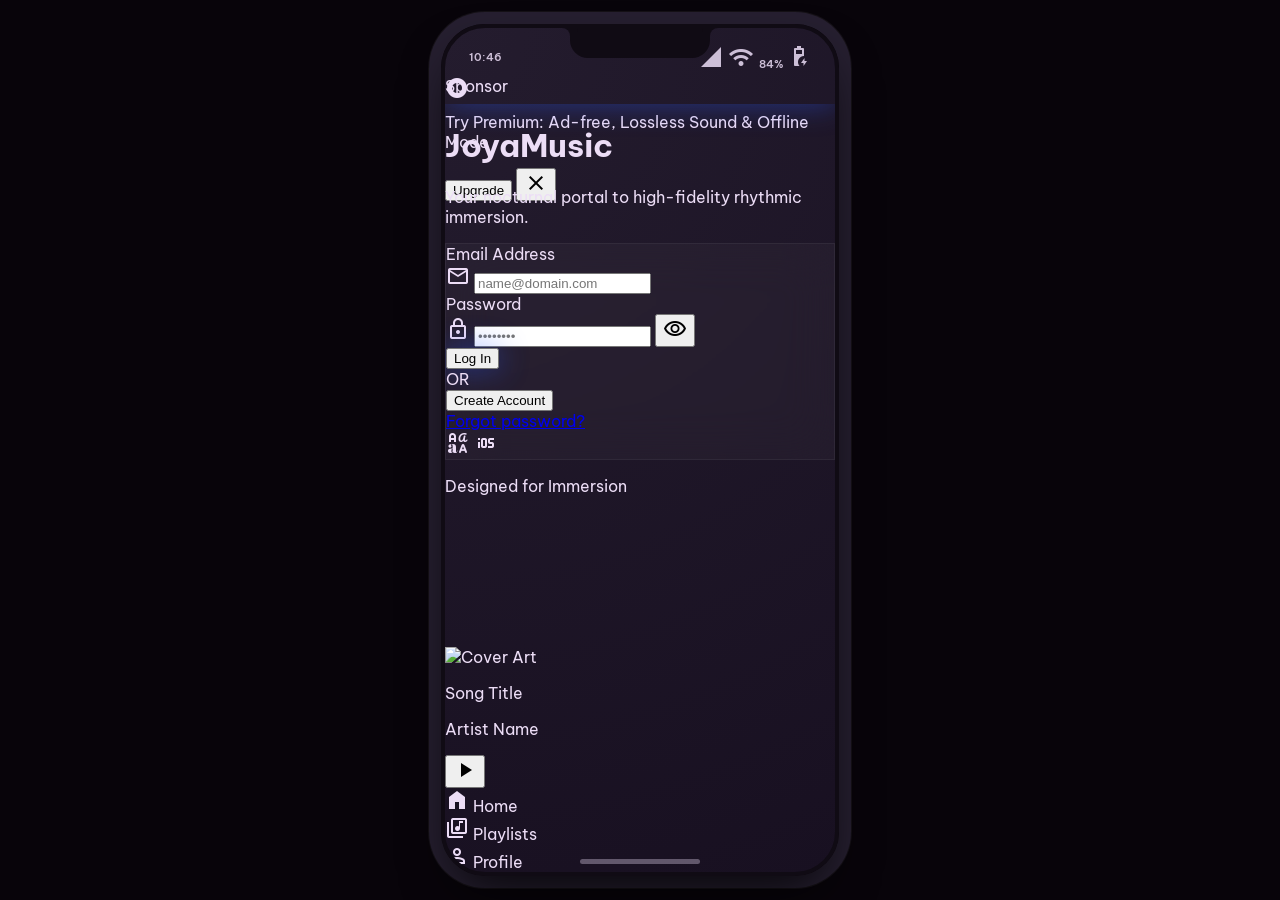
==== commit 0e61e077: "Fix sponsor banner dismissal and improve auth handling" ====
--- a/index.html
+++ b/index.html
@@ -147,7 +147,7 @@
               <label class="font-label-caps text-label-caps text-outline uppercase ml-1">Email Address</label>
               <div class="relative">
                 <span class="material-symbols-outlined absolute left-4 top-1/2 -translate-y-1/2 text-outline text-lg">mail</span>
-                <input class="w-full bg-surface-container-low border border-outline-variant rounded-lg py-3 pl-12 pr-4 text-on-surface focus:border-primary focus:ring-1 focus:ring-primary outline-none transition-all font-body-sm" placeholder="name@domain.com" type="email" required value="elena.vance@lumon.corp"/>
+                <input id="auth-email" class="w-full bg-surface-container-low border border-outline-variant rounded-lg py-3 pl-12 pr-4 text-on-surface focus:border-primary focus:ring-1 focus:ring-primary outline-none transition-all font-body-sm" placeholder="name@domain.com" type="email" required />
               </div>
             </div>
             <!-- Password -->
@@ -155,8 +155,8 @@
               <label class="font-label-caps text-label-caps text-outline uppercase ml-1">Password</label>
               <div class="relative">
                 <span class="material-symbols-outlined absolute left-4 top-1/2 -translate-y-1/2 text-outline text-lg">lock</span>
-                <input class="w-full bg-surface-container-low border border-outline-variant rounded-lg py-3 pl-12 pr-4 text-on-surface focus:border-primary focus:ring-1 focus:ring-primary outline-none transition-all font-body-sm" placeholder="••••••••" type="password" required value="••••••••"/>
-                <button type="button" class="absolute right-4 top-1/2 -translate-y-1/2 text-outline hover:text-on-surface transition-colors">
+                <input id="auth-password" class="w-full bg-surface-container-low border border-outline-variant rounded-lg py-3 pl-12 pr-4 text-on-surface focus:border-primary focus:ring-1 focus:ring-primary outline-none transition-all font-body-sm" placeholder="••••••••" type="password" required />
+                <button type="button" id="toggle-password-btn" class="absolute right-4 top-1/2 -translate-y-1/2 text-outline hover:text-on-surface transition-colors">
                   <span class="material-symbols-outlined text-lg">visibility</span>
                 </button>
               </div>
@@ -863,7 +863,7 @@
           </div>
           <div class="flex items-center gap-1.5 z-10 shrink-0">
             <button id="sponsor-upgrade-btn" class="bg-primary-container text-on-primary-container text-[10px] font-bold px-3 py-1.5 rounded-full uppercase active:scale-90 hover:scale-105 transition-all">Upgrade</button>
-            <button id="sponsor-dismiss-btn" class="text-outline hover:text-on-surface p-1 active:scale-75 transition-all rounded-full hover:bg-white/5">
+            <button id="sponsor-dismiss-btn" onclick="var b=document.getElementById('sponsor-banner');if(b){b.style.display='none';}" class="text-outline hover:text-on-surface p-1 active:scale-75 transition-all rounded-full hover:bg-white/5">
               <span class="material-symbols-outlined text-[16px]">close</span>
             </button>
           </div>
